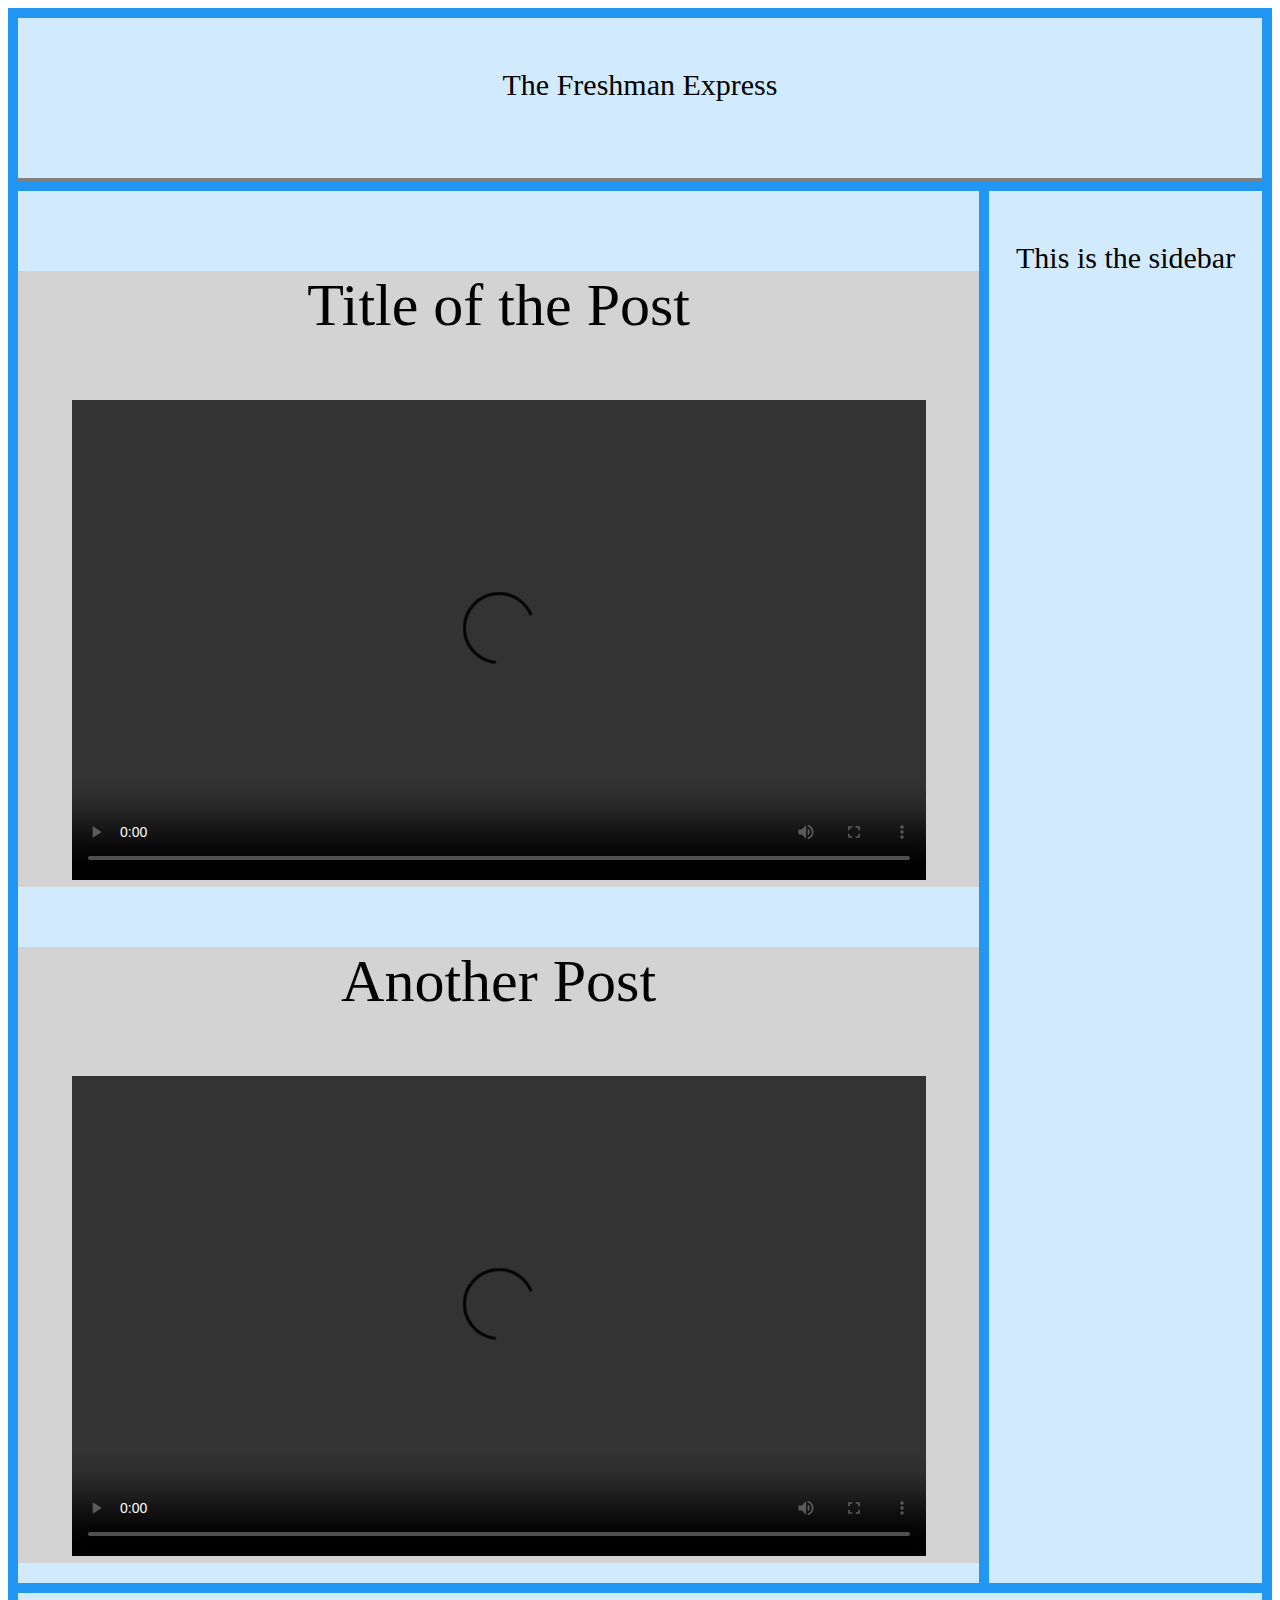
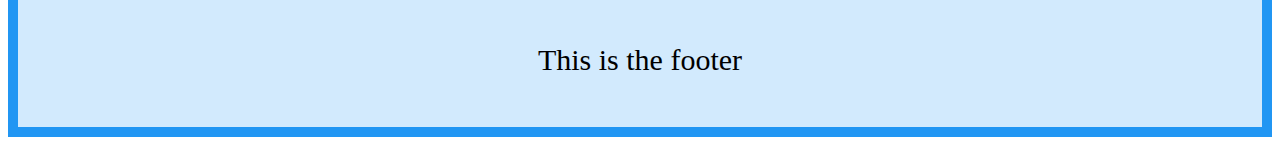
==== index.html @ 6c2ee9df "Created basic CSS grid layout for blog." ====
<!DOCTYPE html>
<html lang="en" dir="ltr">
	<head>
		<meta charset="utf-8">
		<meta name="viewport" content="width=device-width">
		<title>The Freshman Express</title>
		<link rel="stylesheet" type="text/css" href="style.css" />
		<script src = "script.js" defer></script>
	</head>
	<body>
		<div class = "blog">
			<div class = "header">
				<p>The Freshman Express</p>
			</div>
			<div class = "feed">
				<div class = "post">
					<p class = "post-title">Title of the Post</p>
					<video width="854" height="480" controls>
						<source src="https://www.commlab.nyuadim.com/MangS22/Introducing_Zoom.mp4" type="video/mp4">
					</video>
				</div>
				<div class = "post">
					<p class = "post-title">Another Post</p>
					<video width="854" height="480" controls>
						<source src="https://www.commlab.nyuadim.com/MangS22/Introducing_Zoom.mp4" type="video/mp4">
					</video>
				</div>
			</div>
			<div class = "sidebar">
				<p>This is the sidebar</p>
			</div>
			<div class = "footer">
				<p>This is the footer</p>
			</div>
		</div>
	</body>
</html>
---- style.css ----
.blog {
  display: grid;
  grid-template-areas:
    'header header header header header header'
    'feed feed feed feed sidebar sidebar'
    'footer footer footer footer footer footer';
  gap: 10px;
  background-color: #2196F3;
  padding: 10px;
}

.blog > div {
  background-color: rgba(255, 255, 255, 0.8);
  text-align: center;
  padding: 20px 0;
  font-size: 30px;
}

.header {
	text-align: center;
	background-color: white;
	height: 4em;
	border-bottom-style: solid;
	border-color: grey;
	grid-area: header;
}

.feed {
	grid-area: feed;
}

.post {
	background-color: lightgrey;
}

.post-title {
	font-size: 2em;
}

.sidebar {
	grid-area: sidebar;
}

.footer {
	grid-area: footer;
}
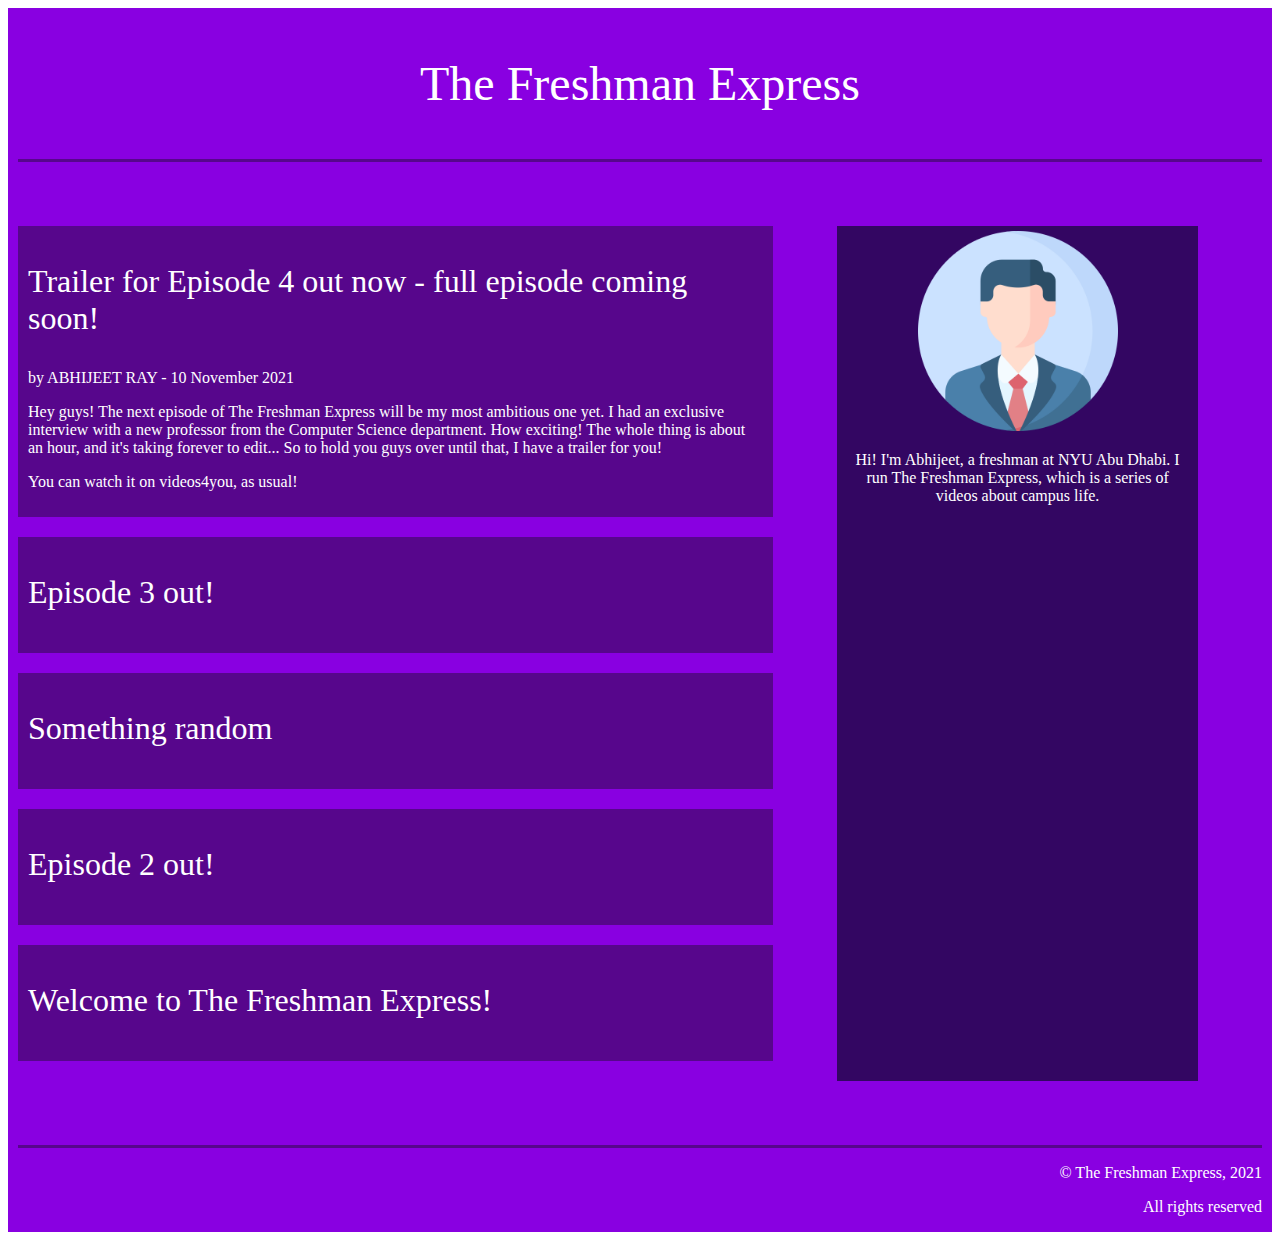
==== commit bc9a647e: "Better grid, NYU colours, some template content." ====
--- a/index.html
+++ b/index.html
@@ -14,23 +14,31 @@
 			</div>
 			<div class = "feed">
 				<div class = "post">
-					<p class = "post-title">Title of the Post</p>
-					<video width="854" height="480" controls>
-						<source src="https://www.commlab.nyuadim.com/MangS22/Introducing_Zoom.mp4" type="video/mp4">
-					</video>
+					<p class = "post-title">Trailer for Episode 4 out now - full episode coming soon!</p>
+					<p class = "author">by ABHIJEET RAY - 10 November 2021</p>
+					<p class = "content">Hey guys! The next episode of The Freshman Express will be my most ambitious one yet. I had an exclusive interview with a new professor from the Computer Science department. How exciting! The whole thing is about an hour, and it's taking forever to edit... So to hold you guys over until that, I have a trailer for you!<p>
+					<p>You can watch it on videos4you, as usual!</p>
 				</div>
 				<div class = "post">
-					<p class = "post-title">Another Post</p>
-					<video width="854" height="480" controls>
-						<source src="https://www.commlab.nyuadim.com/MangS22/Introducing_Zoom.mp4" type="video/mp4">
-					</video>
+					<p class = "post-title">Episode 3 out!</p>
+				</div>
+				<div class = "post">
+					<p class = "post-title">Something random</p>
+				</div>
+				<div class = "post">
+					<p class = "post-title">Episode 2 out!</p>
+				</div>
+				<div class = "post">
+					<p class = "post-title">Welcome to The Freshman Express!</p>
 				</div>
 			</div>
 			<div class = "sidebar">
-				<p>This is the sidebar</p>
+				<img id = "avatar" src = "avatar.png">
+				<p>Hi! I'm Abhijeet, a freshman at NYU Abu Dhabi. I run The Freshman Express, which is a series of videos about campus life.</p>
 			</div>
 			<div class = "footer">
-				<p>This is the footer</p>
+				<p>© The Freshman Express, 2021</p>
+				<p>All rights reserved</p>
 			</div>
 		</div>
 	</body>
--- a/style.css
+++ b/style.css
@@ -2,27 +2,25 @@
   display: grid;
   grid-template-areas:
     'header header header header header header'
-    'feed feed feed feed sidebar sidebar'
+    'feed feed feed feed sidebar nothing'
     'footer footer footer footer footer footer';
-  gap: 10px;
-  background-color: #2196F3;
-  padding: 10px;
+  gap: 4em;
+  background-color: #8900e1;
+  color: white;
+  padding-left: 10px;
+  padding-right: 10px;
 }
 
 .blog > div {
-  background-color: rgba(255, 255, 255, 0.8);
-  text-align: center;
-  padding: 20px 0;
-  font-size: 30px;
 }
 
 .header {
 	text-align: center;
-	background-color: white;
-	height: 4em;
+	background-color: #8900e1;
+	grid-area: header;
+	font-size: 3em;
 	border-bottom-style: solid;
-	border-color: grey;
-	grid-area: header;
+	border-color: #57068c;
 }
 
 .feed {
@@ -30,7 +28,10 @@
 }
 
 .post {
-	background-color: lightgrey;
+	background-color: #57068c;
+	padding: 5px 10px 10px 10px;
+	margin-bottom: 20px;
+	color: white;
 }
 
 .post-title {
@@ -39,8 +40,21 @@
 
 .sidebar {
 	grid-area: sidebar;
+	text-align: center;
+	color: white;
+	background-color: #330662;
+	padding: 5px 10px 10px 10px;
+}
+
+#avatar {
+	height: 200px;
+	width: 200px;
 }
 
 .footer {
 	grid-area: footer;
+	background-color: #8900e1;
+	text-align: right;
+	border-top-style: solid;
+	border-color: #57068c;
 }
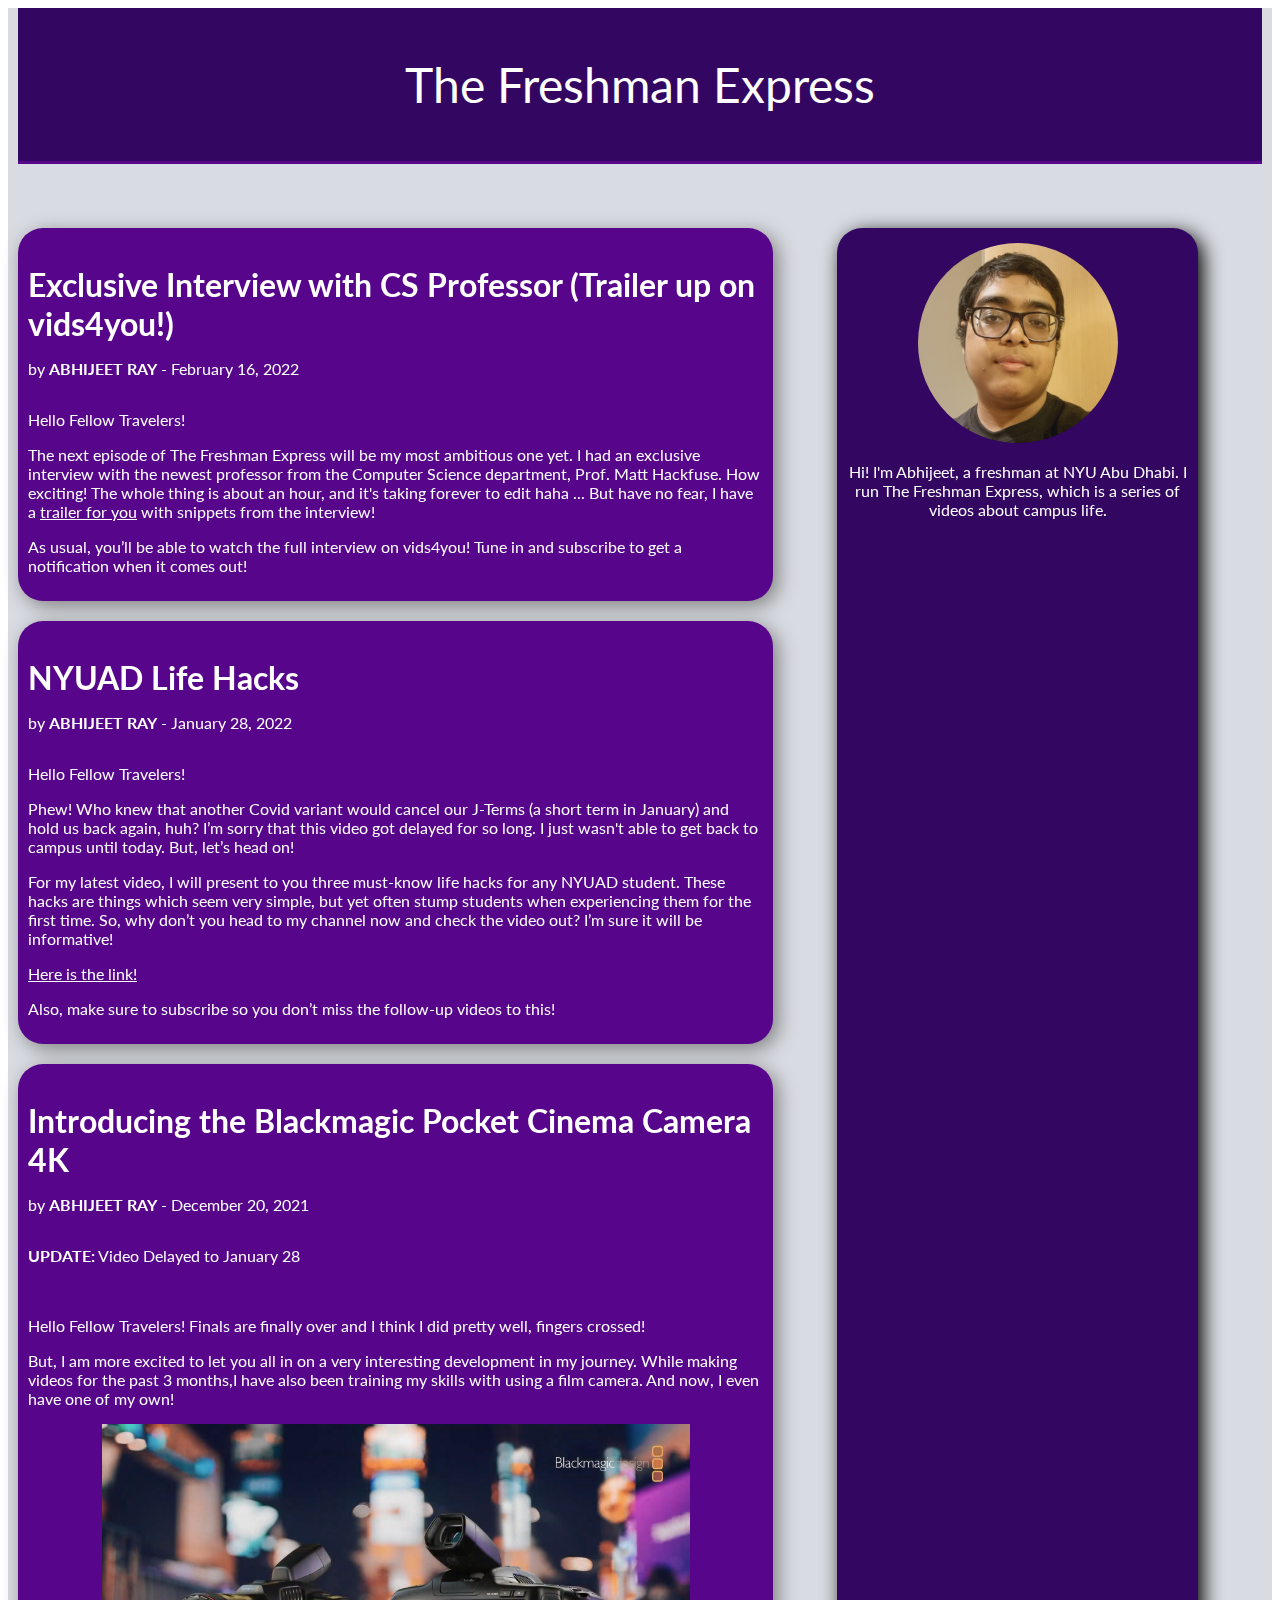
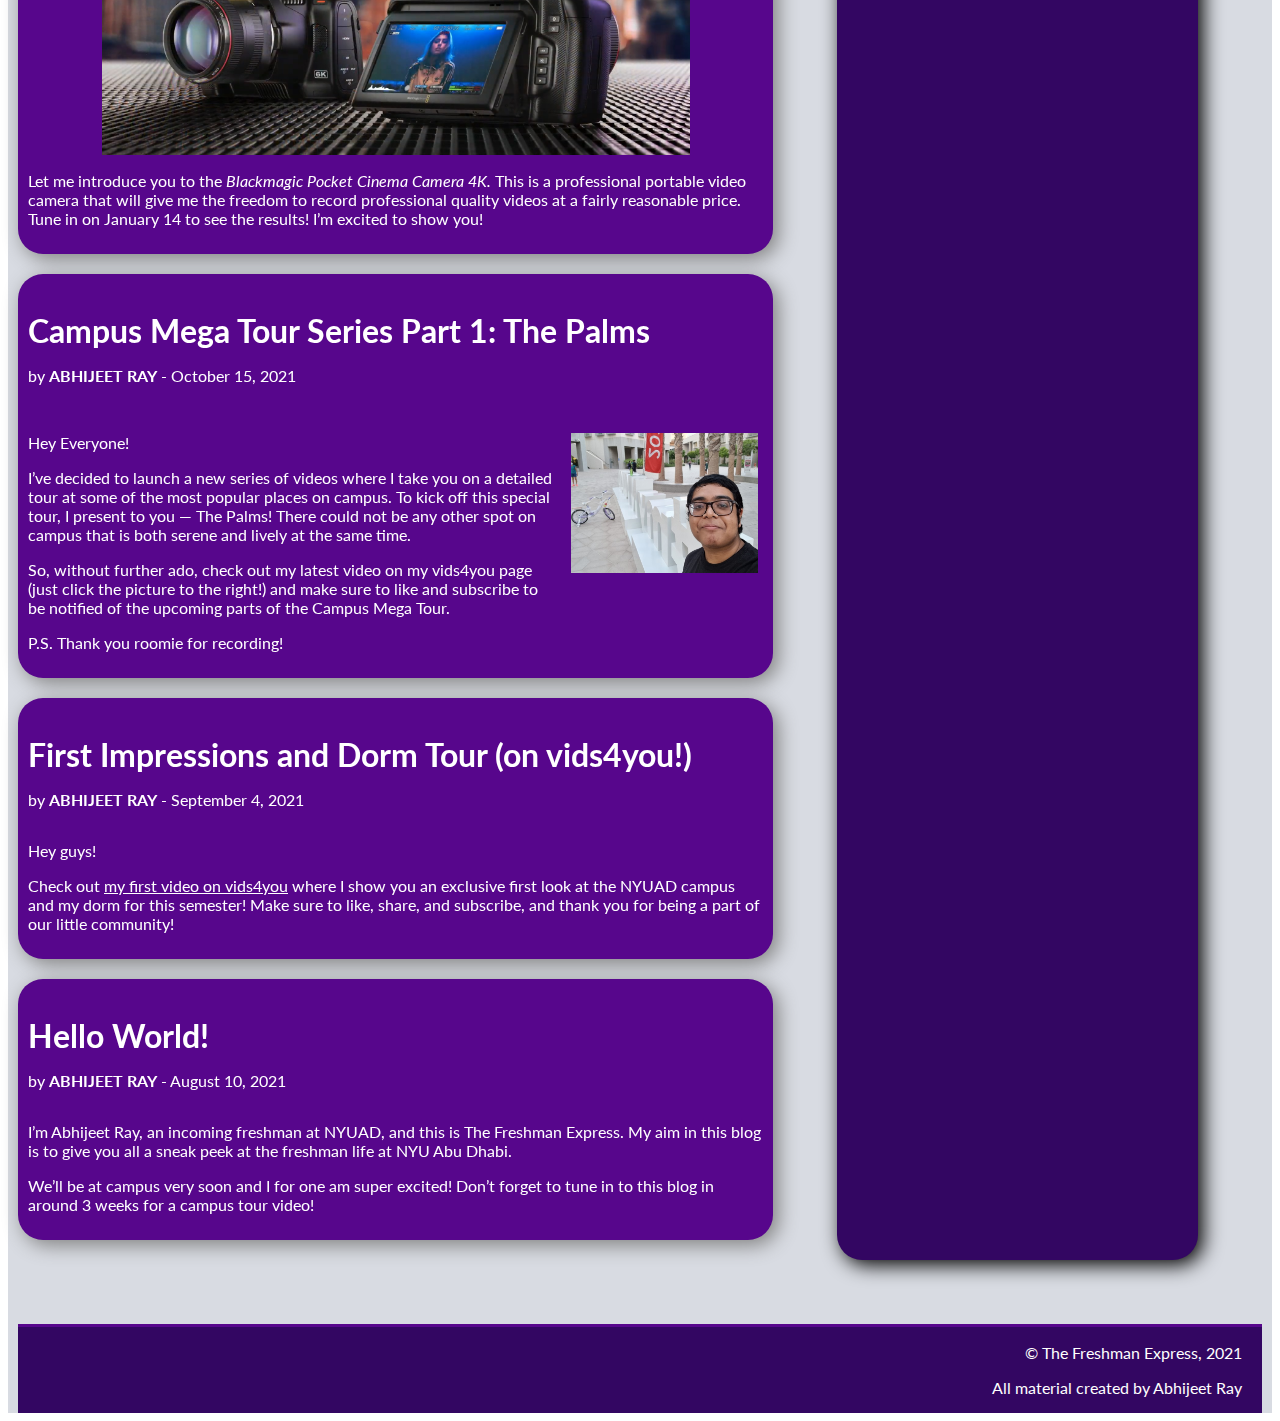
==== commit 2a1e4299: "Added content to blog." ====
--- a/index.html
+++ b/index.html
@@ -4,6 +4,7 @@
 		<meta charset="utf-8">
 		<meta name="viewport" content="width=device-width">
 		<title>The Freshman Express</title>
+		<link href='https://fonts.googleapis.com/css?family=Lato&subset=latin,latin-ext' rel='stylesheet' type='text/css'>
 		<link rel="stylesheet" type="text/css" href="style.css" />
 		<script src = "script.js" defer></script>
 	</head>
@@ -14,31 +15,91 @@
 			</div>
 			<div class = "feed">
 				<div class = "post">
-					<p class = "post-title">Trailer for Episode 4 out now - full episode coming soon!</p>
-					<p class = "author">by ABHIJEET RAY - 10 November 2021</p>
-					<p class = "content">Hey guys! The next episode of The Freshman Express will be my most ambitious one yet. I had an exclusive interview with a new professor from the Computer Science department. How exciting! The whole thing is about an hour, and it's taking forever to edit... So to hold you guys over until that, I have a trailer for you!<p>
-					<p>You can watch it on videos4you, as usual!</p>
+					<p class = "post-title">Exclusive Interview with CS Professor (Trailer up on vids4you!)</p>
+					<p class = "author">by <span style="font-weight: bold;">ABHIJEET RAY</span> - February 16, 2022</p>
+					<div class = "content">
+						<p>Hello Fellow Travelers!</p>
+
+						<p>The next episode of The Freshman Express will be my most ambitious one yet. I had an exclusive interview with the newest professor from the Computer Science department, Prof. Matt Hackfuse. How exciting! The whole thing is about an hour, and it's taking forever to edit haha ... But have no fear, I have a <a href = "video4.html">trailer for you</a> with snippets from the interview!</p>
+
+						<p>As usual, you’ll be able to watch the full interview on vids4you! Tune in and subscribe to get a notification when it comes out!</p>
+					</div>
 				</div>
 				<div class = "post">
-					<p class = "post-title">Episode 3 out!</p>
+					<p class = "post-title">NYUAD Life Hacks</p>
+					<p class = "author">by <span style="font-weight: bold;">ABHIJEET RAY</span> - January 28, 2022</p>
+					<div class = "content">
+						<p>Hello Fellow Travelers!</p>
+
+						<p>Phew! Who knew that another Covid variant would cancel our J-Terms (a short term in January) and hold us back again, huh? I’m sorry that this video got delayed for so long. I just wasn't able to get back to campus until today. But, let’s head on!</p>
+
+						<p>For my latest video, I will present to you three must-know life hacks for any NYUAD student. These hacks are things which seem very simple, but yet often stump students when experiencing them for the first time. So, why don’t you head to my channel now and check the video out? I’m sure it will be informative!</p>
+
+						<a href = "video3.html" target="_blank">Here is the link!</a>
+
+						<p>Also, make sure to subscribe so you don’t miss the follow-up videos to this!</p>
+
+					</div>
 				</div>
 				<div class = "post">
-					<p class = "post-title">Something random</p>
+					<p class = "post-title">Introducing the Blackmagic Pocket Cinema Camera 4K</p>
+					<p class = "author">by <span style="font-weight: bold;">ABHIJEET RAY</span> - December 20, 2021</p>
+					<div class = "content">
+						<p><span style="font-weight: bold;">UPDATE:</span> Video Delayed to January 28</p>
+						<br>
+
+						<p>Hello Fellow Travelers! Finals are finally over and I think I did pretty well, fingers crossed!</p>
+
+						<p>But, I am more excited to let you all in on a very interesting development in my journey. While making videos for the past 3 months,I have also been training my skills with using a film camera. And now, I even have one of my own!</p>
+
+						<img id = "blackmagic" src = "blackmagic.jpg">
+
+						<p>Let me introduce you to the <span style="font-style: italic;">Blackmagic Pocket Cinema Camera 4K.</span> This is a professional portable video camera that will give me the freedom to record professional quality videos at a fairly reasonable price. Tune in on January 14 to see the results! I’m excited to show you!</p>
+
+					</div>
 				</div>
 				<div class = "post">
-					<p class = "post-title">Episode 2 out!</p>
+					<p class = "post-title">Campus Mega Tour Series Part 1: The Palms</p>
+					<p class = "author">by <span style="font-weight: bold;">ABHIJEET RAY</span> - October 15, 2021</p>
+					<div class = "image-wrapper">
+						<div class = "content">
+							<p>Hey Everyone!</p>
+
+							<p>I’ve decided to launch a new series of videos where I take you on a detailed tour at some of the most popular places on campus. To kick off this special tour, I present to you — The Palms! There could not be any other spot on campus that is both serene and lively at the same time.</p>
+
+							<p>So, without further ado, check out my latest video on my vids4you page (just click the picture to the right!) and make sure to like and subscribe to be notified of the upcoming parts of the Campus Mega Tour.</p>
+
+							<p>P.S. Thank you roomie for recording!</p>
+
+						</div>
+
+						<a href = "video2.html" target = "_blank"><img id = "campus-tour" src = "campus-tour.jpg"></a>
+					</div>
 				</div>
 				<div class = "post">
-					<p class = "post-title">Welcome to The Freshman Express!</p>
+					<p class = "post-title">First Impressions and Dorm Tour (on vids4you!)</p>
+					<p class = "author">by <span style="font-weight: bold;">ABHIJEET RAY</span> - September 4, 2021</p>
+					<div class = "content">
+						<p>Hey guys!</p>
+						<p>Check out <a href = "video1.html" target = "_blank">my first video on vids4you</a> where I show you an exclusive first look at the NYUAD campus and my dorm for this semester! Make sure to like, share, and subscribe, and thank you for being a part of our little community!</p>
+					</div>
+				</div>
+				<div class = "post">
+					<p class = "post-title">Hello World!</p>
+					<p class = "author">by <span style="font-weight: bold;">ABHIJEET RAY</span> - August 10, 2021</p>
+					<div class = "content">
+						<p>I’m Abhijeet Ray, an incoming freshman at NYUAD, and this is The Freshman Express. My aim in this blog is to give you all a sneak peek at the freshman life at NYU Abu Dhabi.</p>
+						<p>We’ll be at campus very soon and I for one am super excited! Don’t forget to tune in to this blog in around 3 weeks for a campus tour video!</p>
+					</div>
 				</div>
 			</div>
 			<div class = "sidebar">
-				<img id = "avatar" src = "avatar.png">
+				<img id = "avatar" src = "avatar.jpg">
 				<p>Hi! I'm Abhijeet, a freshman at NYU Abu Dhabi. I run The Freshman Express, which is a series of videos about campus life.</p>
 			</div>
 			<div class = "footer">
 				<p>© The Freshman Express, 2021</p>
-				<p>All rights reserved</p>
+				<p>All material created by Abhijeet Ray</p>
 			</div>
 		</div>
 	</body>
--- a/style.css
+++ b/style.css
@@ -1,3 +1,7 @@
+body {
+	font-family: 'Lato', sans-serif;
+}
+
 .blog {
   display: grid;
   grid-template-areas:
@@ -5,18 +9,25 @@
     'feed feed feed feed sidebar nothing'
     'footer footer footer footer footer footer';
   gap: 4em;
-  background-color: #8900e1;
+  background-color: #D8DBE2;
   color: white;
   padding-left: 10px;
   padding-right: 10px;
 }
 
-.blog > div {
+a:link {
+  color: white;
+  background-color: transparent;
+}
+
+a:visited {
+  color: white;
+  background-color: transparent;
 }
 
 .header {
 	text-align: center;
-	background-color: #8900e1;
+	background-color: #330662;
 	grid-area: header;
 	font-size: 3em;
 	border-bottom-style: solid;
@@ -32,10 +43,35 @@
 	padding: 5px 10px 10px 10px;
 	margin-bottom: 20px;
 	color: white;
+	border-radius: 25px;
+	filter: drop-shadow(5px 5px 10px grey);
 }
 
 .post-title {
 	font-size: 2em;
+	font-weight: bold;
+	margin-bottom: 0;
+}
+
+.author {
+	margin-bottom: 2em;
+}
+
+.image-wrapper {
+	display: flex;
+}
+
+#blackmagic {
+	display: block;
+    margin-left: auto;
+    margin-right: auto;
+	width: 80%;
+
+}
+
+#campus-tour {
+	width: 90%;
+	margin: 1em;
 }
 
 .sidebar {
@@ -43,18 +79,22 @@
 	text-align: center;
 	color: white;
 	background-color: #330662;
-	padding: 5px 10px 10px 10px;
+	padding: 15px 10px 10px 10px;
+	border-radius: 25px;
+	filter: drop-shadow(5px 5px 10px black);
 }
 
 #avatar {
 	height: 200px;
 	width: 200px;
+	border-radius: 50%;
 }
 
 .footer {
 	grid-area: footer;
-	background-color: #8900e1;
+	background-color: #330662;
 	text-align: right;
 	border-top-style: solid;
 	border-color: #57068c;
+	padding-right: 20px;
 }
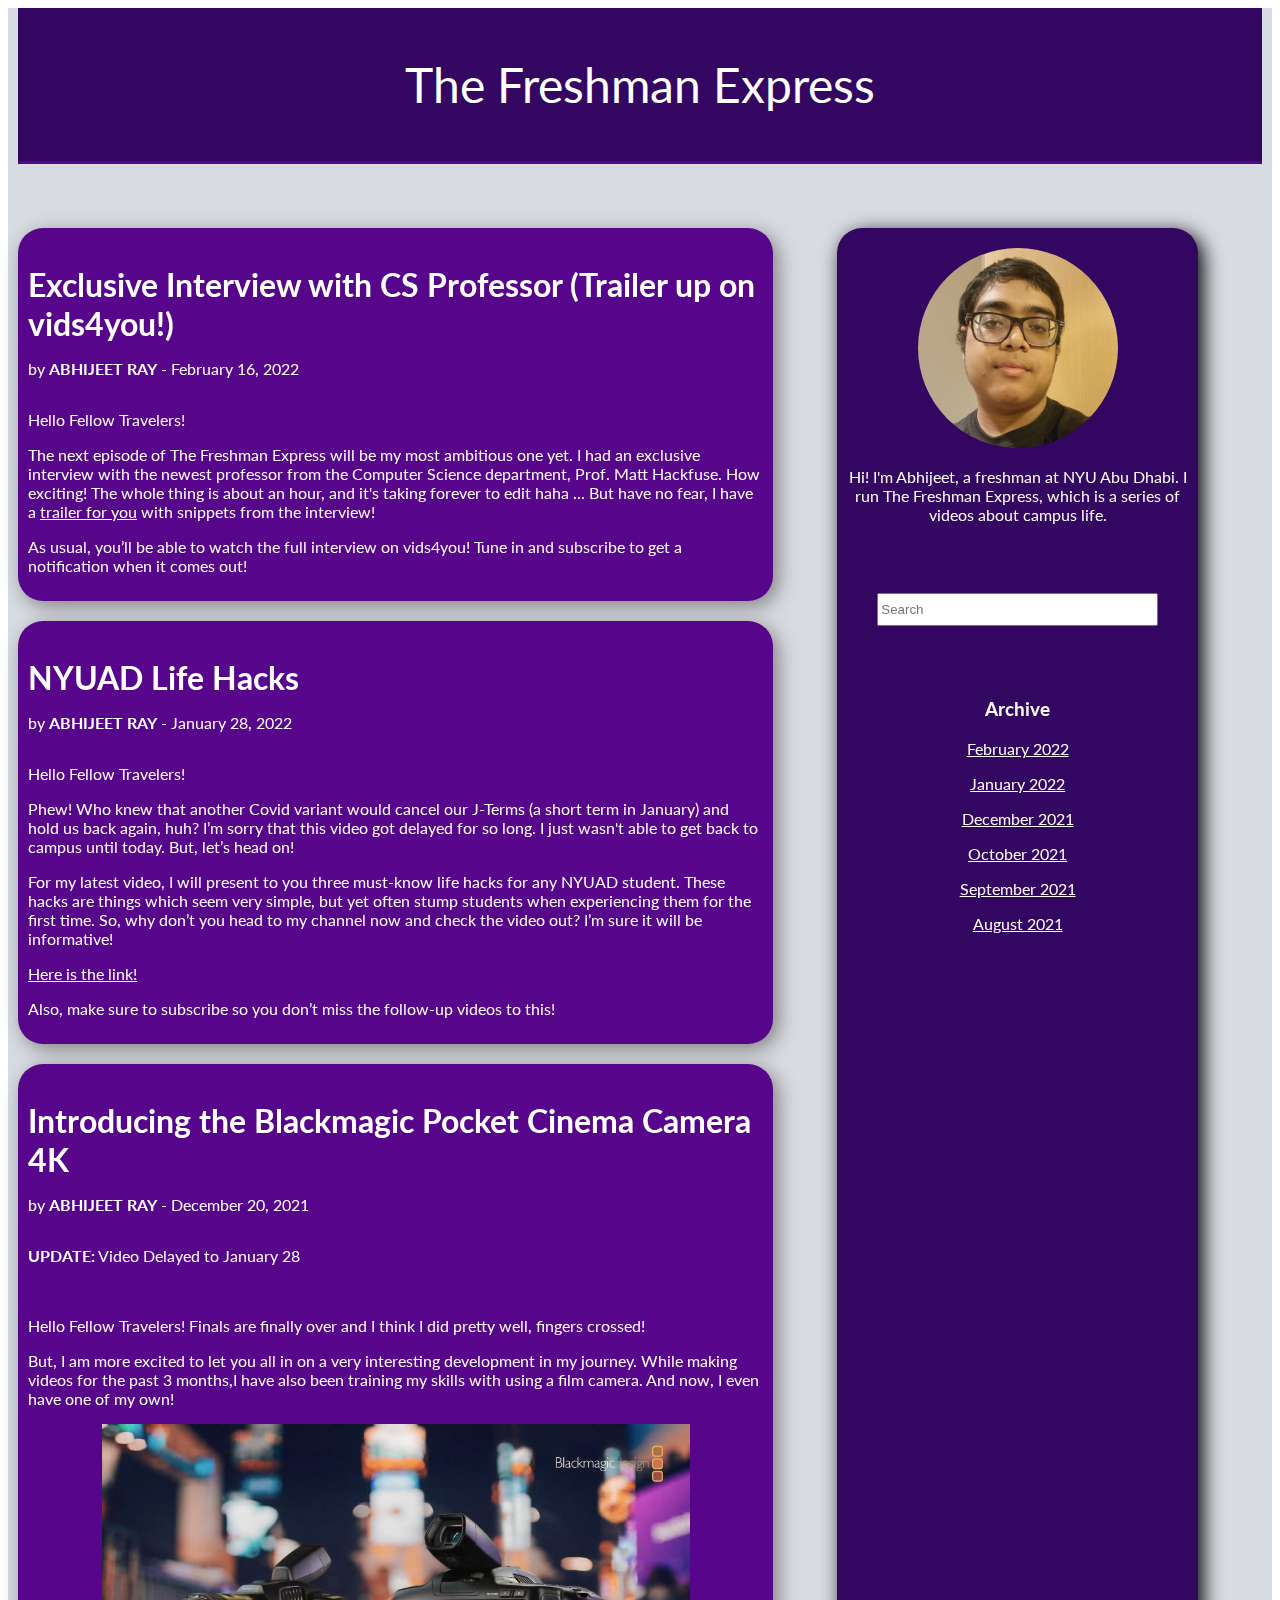
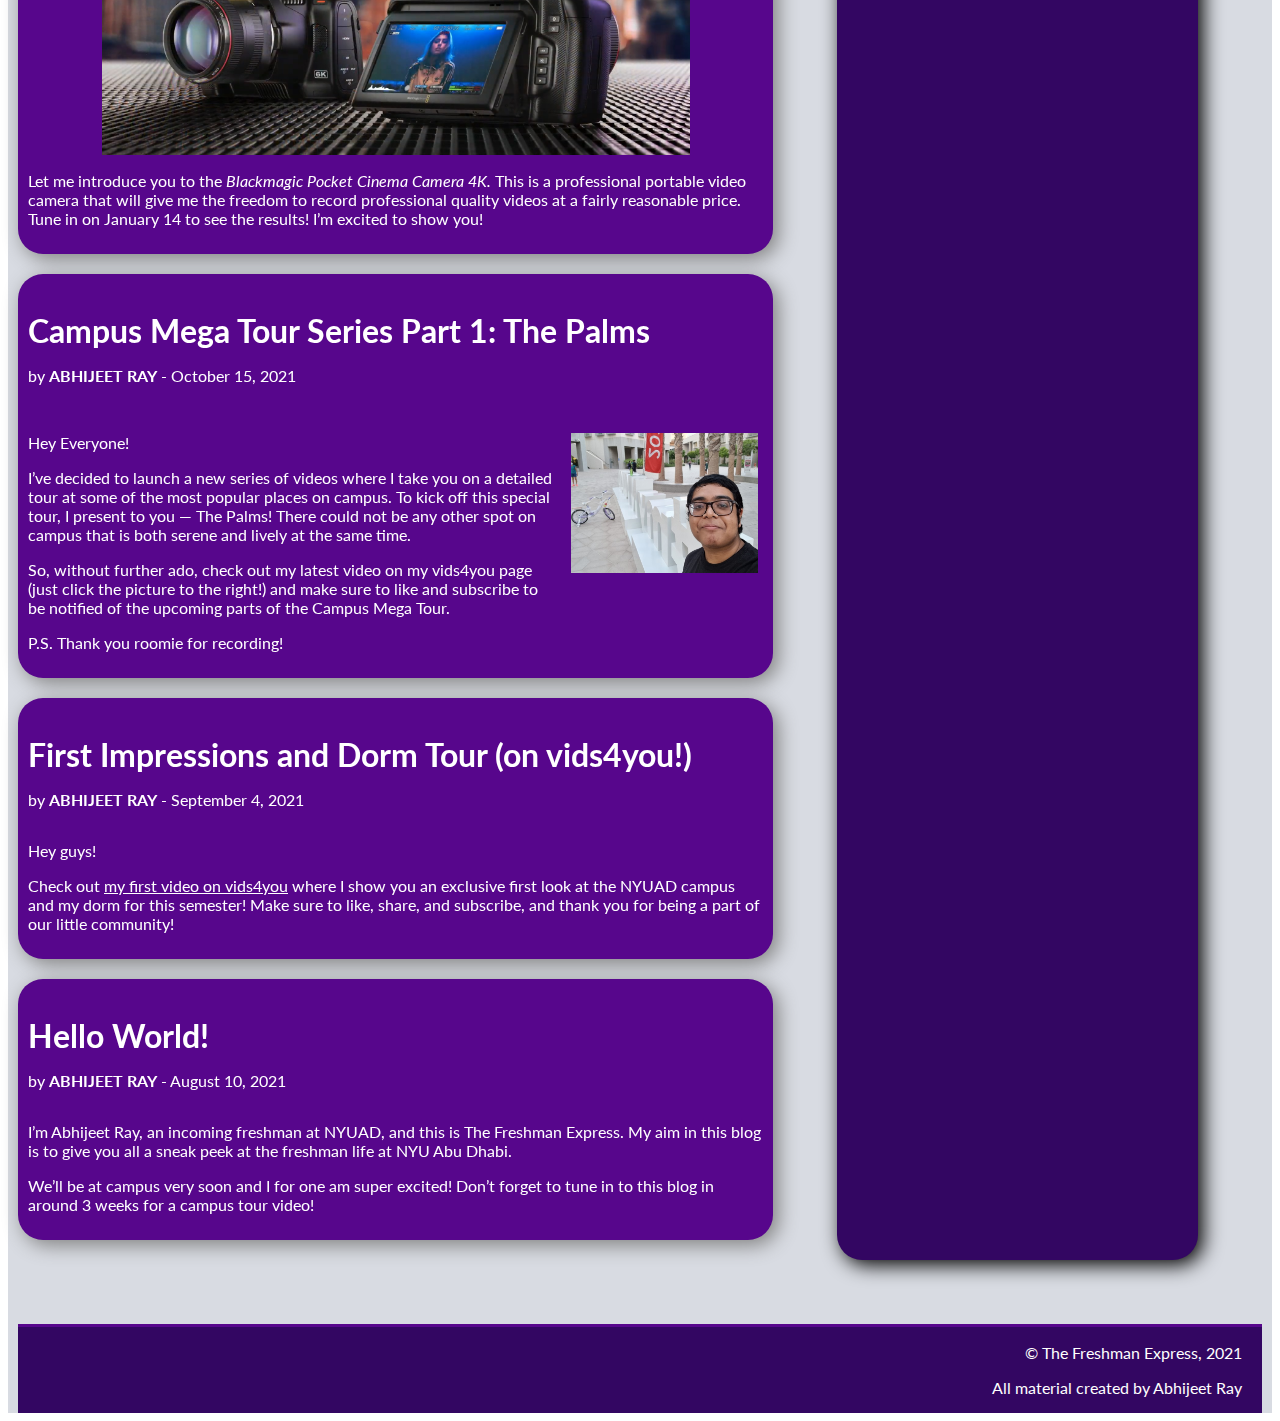
==== commit 84680e63: "Created other video pages and made it so they all share the same CSS and JS functionality." ====
--- a/index.html
+++ b/index.html
@@ -14,18 +14,18 @@
 				<p>The Freshman Express</p>
 			</div>
 			<div class = "feed">
-				<div class = "post">
+				<div class = "post" id = "post6">
 					<p class = "post-title">Exclusive Interview with CS Professor (Trailer up on vids4you!)</p>
 					<p class = "author">by <span style="font-weight: bold;">ABHIJEET RAY</span> - February 16, 2022</p>
 					<div class = "content">
 						<p>Hello Fellow Travelers!</p>
 
-						<p>The next episode of The Freshman Express will be my most ambitious one yet. I had an exclusive interview with the newest professor from the Computer Science department, Prof. Matt Hackfuse. How exciting! The whole thing is about an hour, and it's taking forever to edit haha ... But have no fear, I have a <a href = "video4.html">trailer for you</a> with snippets from the interview!</p>
+						<p>The next episode of The Freshman Express will be my most ambitious one yet. I had an exclusive interview with the newest professor from the Computer Science department, Prof. Matt Hackfuse. How exciting! The whole thing is about an hour, and it's taking forever to edit haha ... But have no fear, I have a <a href = "video4.html" target="_blank">trailer for you</a> with snippets from the interview!</p>
 
 						<p>As usual, you’ll be able to watch the full interview on vids4you! Tune in and subscribe to get a notification when it comes out!</p>
 					</div>
 				</div>
-				<div class = "post">
+				<div class = "post" id = "post5">
 					<p class = "post-title">NYUAD Life Hacks</p>
 					<p class = "author">by <span style="font-weight: bold;">ABHIJEET RAY</span> - January 28, 2022</p>
 					<div class = "content">
@@ -41,7 +41,7 @@
 
 					</div>
 				</div>
-				<div class = "post">
+				<div class = "post" id = "post4">
 					<p class = "post-title">Introducing the Blackmagic Pocket Cinema Camera 4K</p>
 					<p class = "author">by <span style="font-weight: bold;">ABHIJEET RAY</span> - December 20, 2021</p>
 					<div class = "content">
@@ -58,7 +58,7 @@
 
 					</div>
 				</div>
-				<div class = "post">
+				<div class = "post" id = "post3">
 					<p class = "post-title">Campus Mega Tour Series Part 1: The Palms</p>
 					<p class = "author">by <span style="font-weight: bold;">ABHIJEET RAY</span> - October 15, 2021</p>
 					<div class = "image-wrapper">
@@ -76,7 +76,7 @@
 						<a href = "video2.html" target = "_blank"><img id = "campus-tour" src = "campus-tour.jpg"></a>
 					</div>
 				</div>
-				<div class = "post">
+				<div class = "post" id = "post2">
 					<p class = "post-title">First Impressions and Dorm Tour (on vids4you!)</p>
 					<p class = "author">by <span style="font-weight: bold;">ABHIJEET RAY</span> - September 4, 2021</p>
 					<div class = "content">
@@ -84,7 +84,7 @@
 						<p>Check out <a href = "video1.html" target = "_blank">my first video on vids4you</a> where I show you an exclusive first look at the NYUAD campus and my dorm for this semester! Make sure to like, share, and subscribe, and thank you for being a part of our little community!</p>
 					</div>
 				</div>
-				<div class = "post">
+				<div class = "post" id = "post1">
 					<p class = "post-title">Hello World!</p>
 					<p class = "author">by <span style="font-weight: bold;">ABHIJEET RAY</span> - August 10, 2021</p>
 					<div class = "content">
@@ -96,6 +96,18 @@
 			<div class = "sidebar">
 				<img id = "avatar" src = "avatar.jpg">
 				<p>Hi! I'm Abhijeet, a freshman at NYU Abu Dhabi. I run The Freshman Express, which is a series of videos about campus life.</p>
+
+				<input id = "search" type = "text" placeholder = "Search">
+
+				<h3>Archive</h3>
+				<ul id = "archive">
+					<li><a href = "#post6">February 2022</a></li>
+					<li><a href = "#post5">January 2022</a></li>
+					<li><a href = "#post4">December 2021</a></li>
+					<li><a href = "#post3">October 2021</a></li>
+					<li><a href = "#post2">September 2021</a></li>
+					<li><a href = "#post1">August 2021</a></li>
+				</ul>
 			</div>
 			<div class = "footer">
 				<p>© The Freshman Express, 2021</p>
--- a/style.css
+++ b/style.css
@@ -79,7 +79,7 @@
 	text-align: center;
 	color: white;
 	background-color: #330662;
-	padding: 15px 10px 10px 10px;
+	padding: 20px 10px 10px 10px;
 	border-radius: 25px;
 	filter: drop-shadow(5px 5px 10px black);
 }
@@ -90,6 +90,24 @@
 	border-radius: 50%;
 }
 
+#search {
+	width: 80%;
+	height: 2em;
+	margin-top: 4em;
+	margin-bottom: 4em;
+}
+
+#archive {
+	list-style-type: none;
+	margin: 0;
+	padding: 0;
+	overflow: hidden;
+}
+
+#archive li {
+	margin-bottom: 1em;
+}
+
 .footer {
 	grid-area: footer;
 	background-color: #330662;
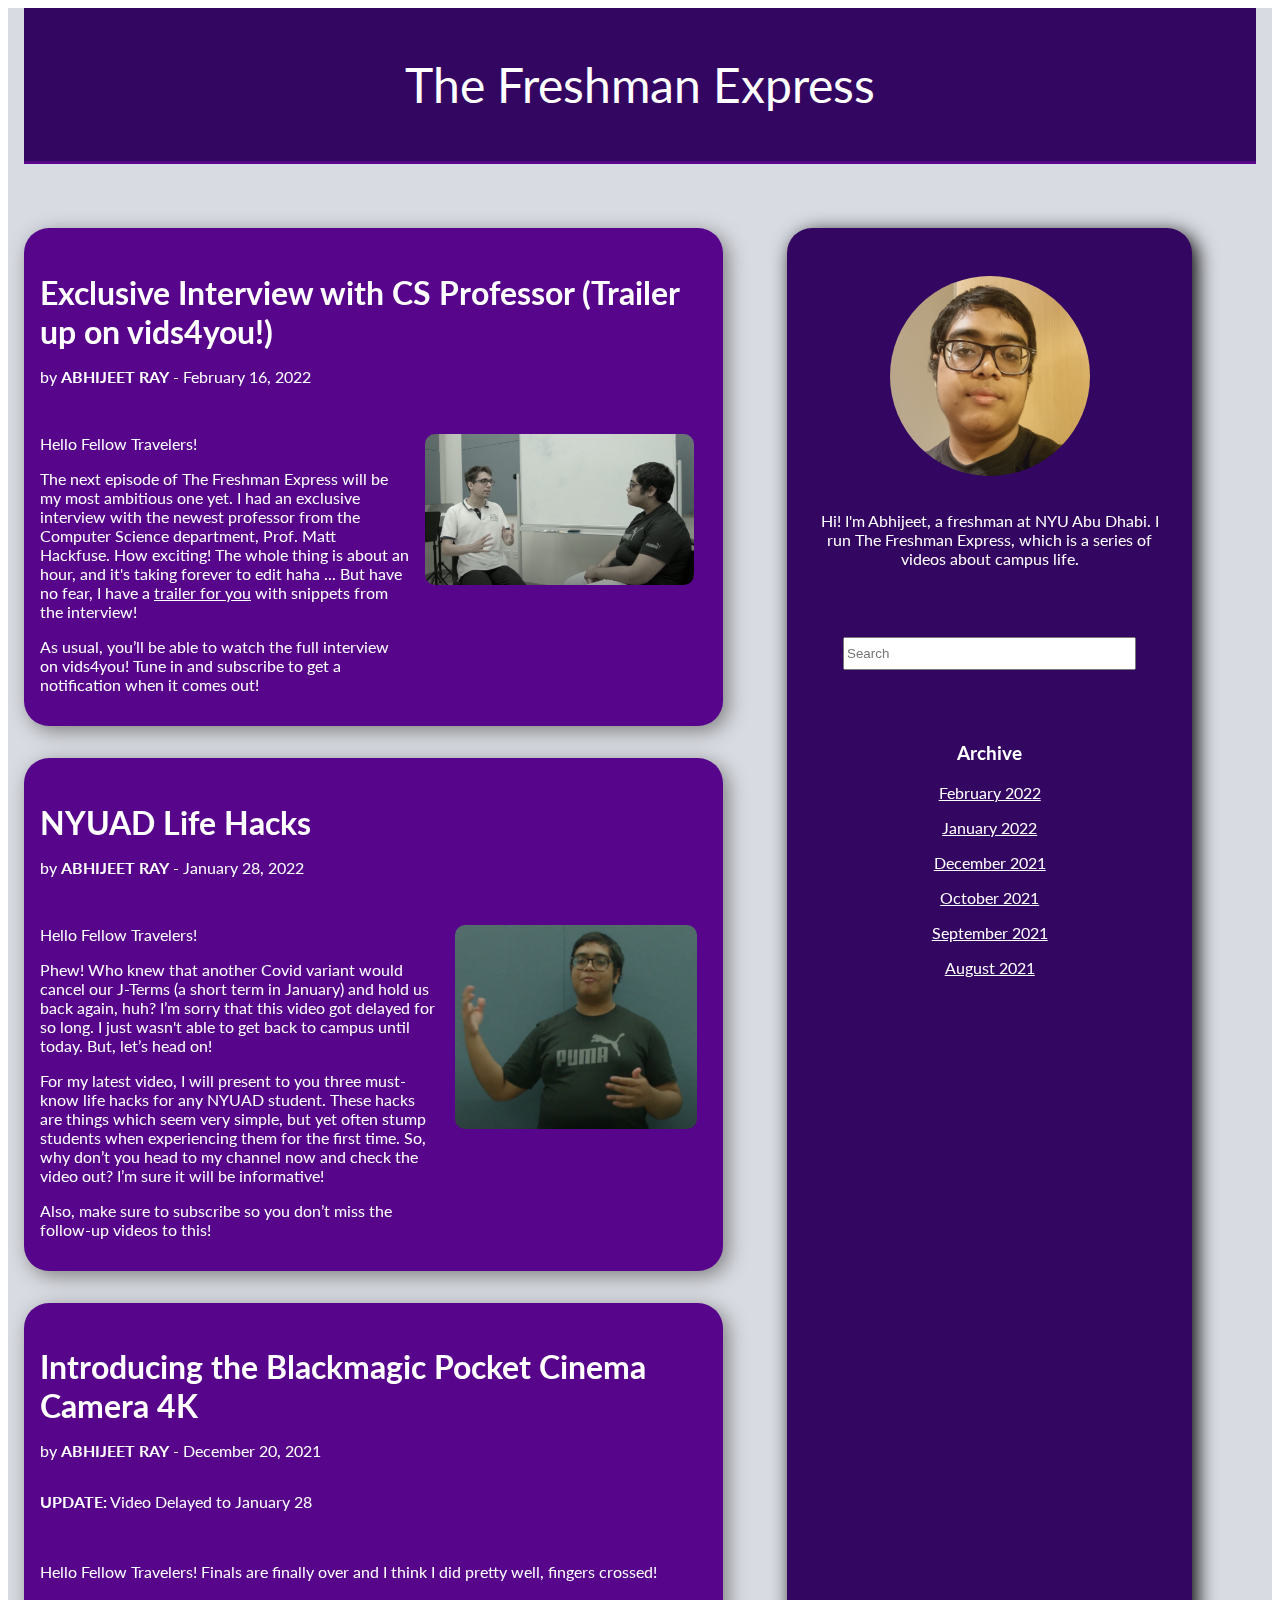
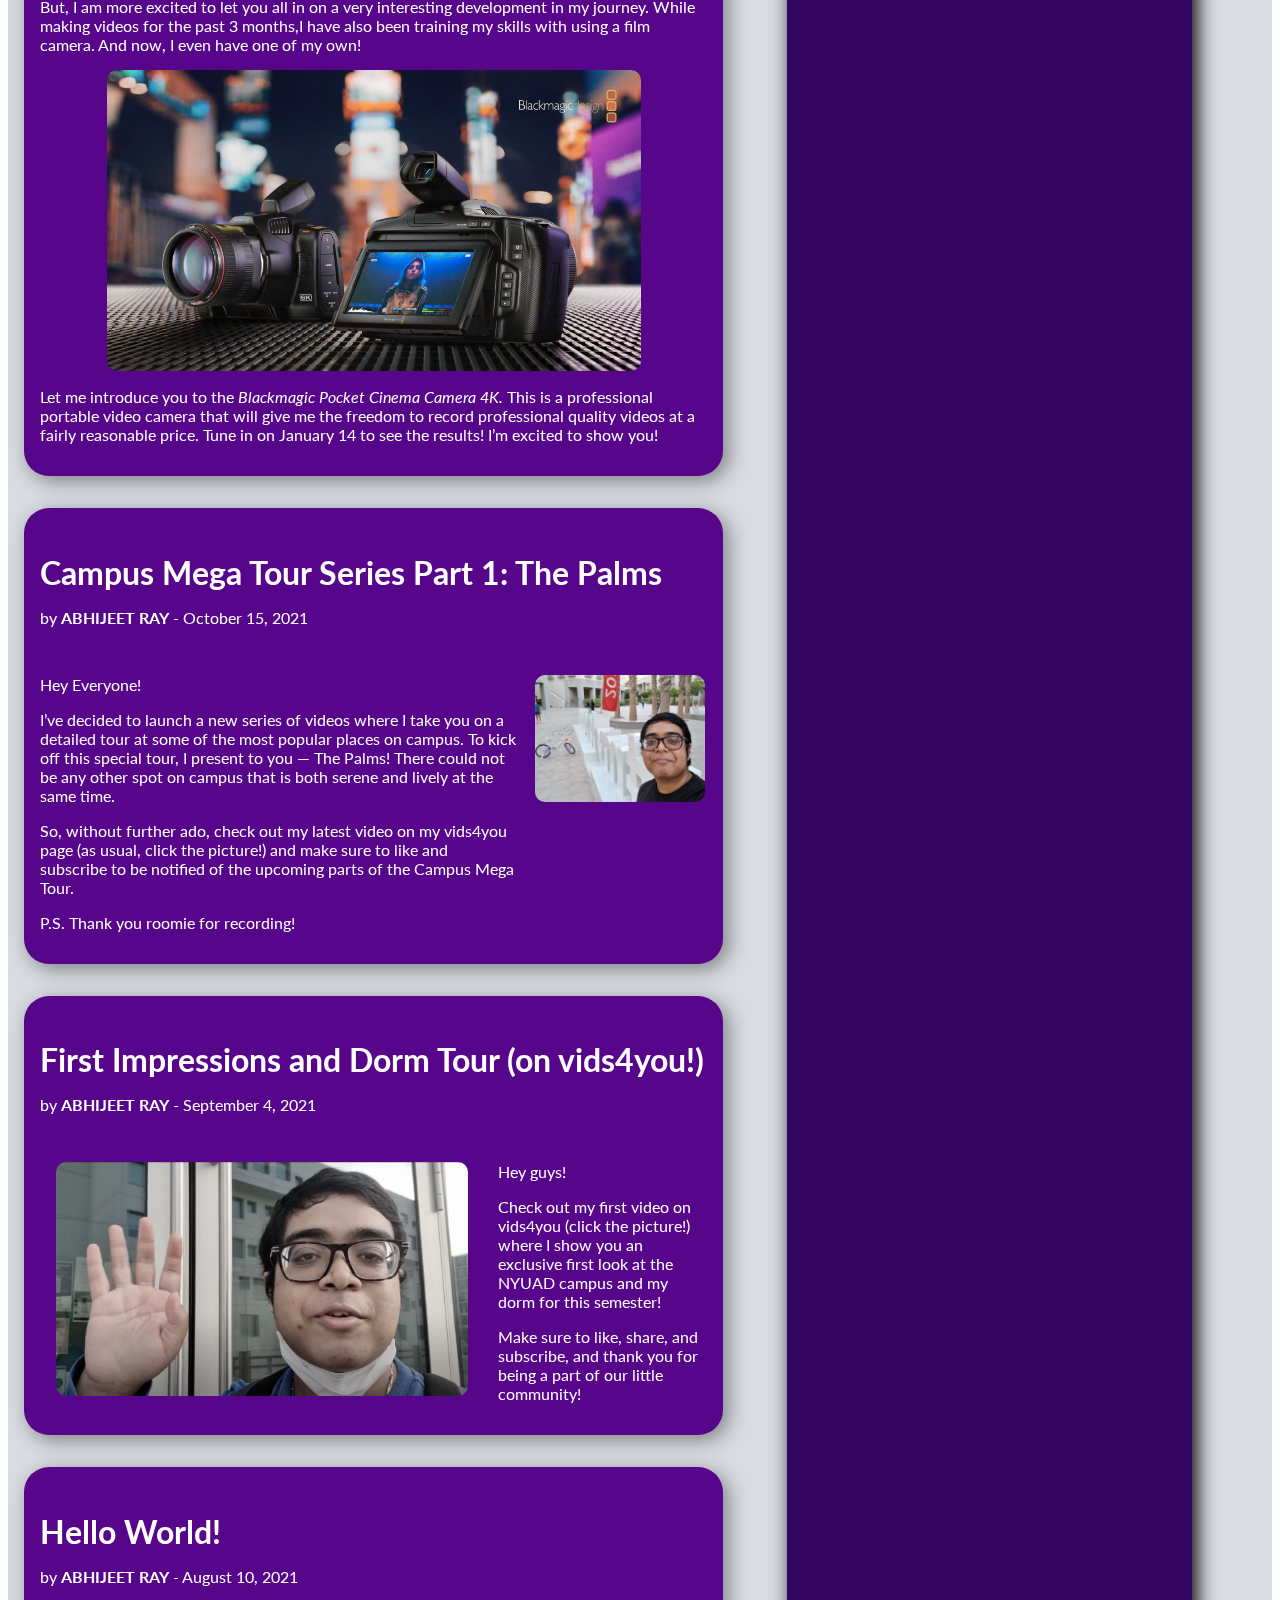
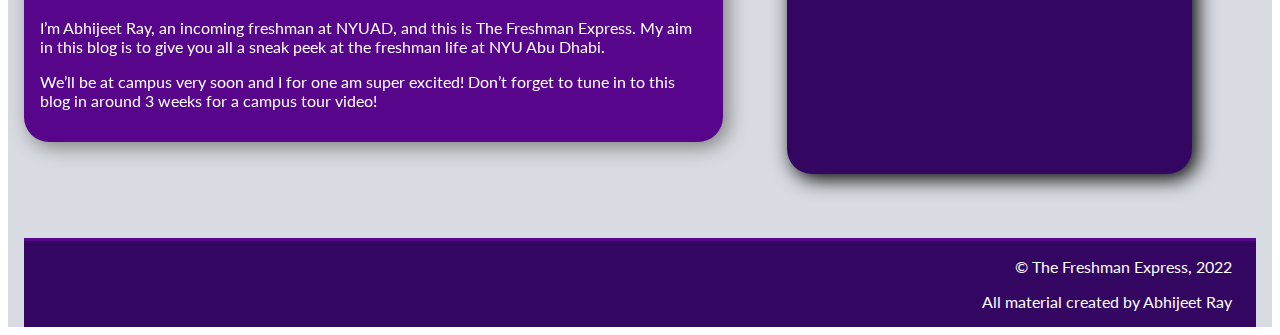
==== commit 17c507f1: "Added comments and drastically reduced video sizes." ====
--- a/index.html
+++ b/index.html
@@ -17,28 +17,34 @@
 				<div class = "post" id = "post6">
 					<p class = "post-title">Exclusive Interview with CS Professor (Trailer up on vids4you!)</p>
 					<p class = "author">by <span style="font-weight: bold;">ABHIJEET RAY</span> - February 16, 2022</p>
-					<div class = "content">
-						<p>Hello Fellow Travelers!</p>
+					<div class = "image-wrapper">
+						<div class = "content">
+							<p>Hello Fellow Travelers!</p>
 
-						<p>The next episode of The Freshman Express will be my most ambitious one yet. I had an exclusive interview with the newest professor from the Computer Science department, Prof. Matt Hackfuse. How exciting! The whole thing is about an hour, and it's taking forever to edit haha ... But have no fear, I have a <a href = "video4.html" target="_blank">trailer for you</a> with snippets from the interview!</p>
+							<p>The next episode of The Freshman Express will be my most ambitious one yet. I had an exclusive interview with the newest professor from the Computer Science department, Prof. Matt Hackfuse. How exciting! The whole thing is about an hour, and it's taking forever to edit haha ... But have no fear, I have a <a href = "video4.html" target="_blank">trailer for you</a> with snippets from the interview!</p>
 
-						<p>As usual, you’ll be able to watch the full interview on vids4you! Tune in and subscribe to get a notification when it comes out!</p>
+							<p>As usual, you’ll be able to watch the full interview on vids4you! Tune in and subscribe to get a notification when it comes out!</p>
+						</div>
+
+						<a href = "video4.html" target = "_blank"><img id = "interview" src = "interview.png"></a>
 					</div>
 				</div>
 				<div class = "post" id = "post5">
 					<p class = "post-title">NYUAD Life Hacks</p>
 					<p class = "author">by <span style="font-weight: bold;">ABHIJEET RAY</span> - January 28, 2022</p>
-					<div class = "content">
-						<p>Hello Fellow Travelers!</p>
+					<div class = "image-wrapper">
+						<div class = "content">
+							<p>Hello Fellow Travelers!</p>
 
-						<p>Phew! Who knew that another Covid variant would cancel our J-Terms (a short term in January) and hold us back again, huh? I’m sorry that this video got delayed for so long. I just wasn't able to get back to campus until today. But, let’s head on!</p>
+							<p>Phew! Who knew that another Covid variant would cancel our J-Terms (a short term in January) and hold us back again, huh? I’m sorry that this video got delayed for so long. I just wasn't able to get back to campus until today. But, let’s head on!</p>
 
-						<p>For my latest video, I will present to you three must-know life hacks for any NYUAD student. These hacks are things which seem very simple, but yet often stump students when experiencing them for the first time. So, why don’t you head to my channel now and check the video out? I’m sure it will be informative!</p>
+							<p>For my latest video, I will present to you three must-know life hacks for any NYUAD student. These hacks are things which seem very simple, but yet often stump students when experiencing them for the first time. So, why don’t you head to my channel now and check the video out? I’m sure it will be informative!</p>
 
-						<a href = "video3.html" target="_blank">Here is the link!</a>
+							<p>Also, make sure to subscribe so you don’t miss the follow-up videos to this!</p>
 
-						<p>Also, make sure to subscribe so you don’t miss the follow-up videos to this!</p>
+						</div>
 
+						<a href = "video3.html" target = "_blank"><img id = "campus-hacks" src = "campus-hacks.png"></a>
 					</div>
 				</div>
 				<div class = "post" id = "post4">
@@ -67,7 +73,7 @@
 
 							<p>I’ve decided to launch a new series of videos where I take you on a detailed tour at some of the most popular places on campus. To kick off this special tour, I present to you — The Palms! There could not be any other spot on campus that is both serene and lively at the same time.</p>
 
-							<p>So, without further ado, check out my latest video on my vids4you page (just click the picture to the right!) and make sure to like and subscribe to be notified of the upcoming parts of the Campus Mega Tour.</p>
+							<p>So, without further ado, check out my latest video on my vids4you page (as usual, click the picture!) and make sure to like and subscribe to be notified of the upcoming parts of the Campus Mega Tour.</p>
 
 							<p>P.S. Thank you roomie for recording!</p>
 
@@ -79,9 +85,13 @@
 				<div class = "post" id = "post2">
 					<p class = "post-title">First Impressions and Dorm Tour (on vids4you!)</p>
 					<p class = "author">by <span style="font-weight: bold;">ABHIJEET RAY</span> - September 4, 2021</p>
-					<div class = "content">
-						<p>Hey guys!</p>
-						<p>Check out <a href = "video1.html" target = "_blank">my first video on vids4you</a> where I show you an exclusive first look at the NYUAD campus and my dorm for this semester! Make sure to like, share, and subscribe, and thank you for being a part of our little community!</p>
+					<div class = "image-wrapper">
+						<a href = "video1.html" target = "_blank"><img id = "intro" src = "intro.png"></a>
+						<div class = "content">
+							<p>Hey guys!</p>
+							<p>Check out my first video on vids4you (click the picture!) where I show you an exclusive first look at the NYUAD campus and my dorm for this semester!</p>
+							<p>Make sure to like, share, and subscribe, and thank you for being a part of our little community!</p>
+						</div>
 					</div>
 				</div>
 				<div class = "post" id = "post1">
@@ -101,7 +111,7 @@
 
 				<h3>Archive</h3>
 				<ul id = "archive">
-					<li><a href = "#post6">February 2022</a></li>
+					<li><a href = "#post6">February 2022</a></li> <!--Inner links link to the specific posts by ID-->
 					<li><a href = "#post5">January 2022</a></li>
 					<li><a href = "#post4">December 2021</a></li>
 					<li><a href = "#post3">October 2021</a></li>
@@ -110,7 +120,7 @@
 				</ul>
 			</div>
 			<div class = "footer">
-				<p>© The Freshman Express, 2021</p>
+				<p>© The Freshman Express, 2022</p>
 				<p>All material created by Abhijeet Ray</p>
 			</div>
 		</div>
--- a/style.css
+++ b/style.css
@@ -2,20 +2,26 @@
 	font-family: 'Lato', sans-serif;
 }
 
-.blog {
+img {
+	border-radius: 10px;
+	width: 90%;
+	margin: 1em;
+}
+
+.blog { /* The entire blog is structured with CSS Grid */
   display: grid;
   grid-template-areas:
     'header header header header header header'
-    'feed feed feed feed sidebar nothing'
+    'feed feed feed feed sidebar nothing' /* The nothing tag helps with right-side spacing */
     'footer footer footer footer footer footer';
   gap: 4em;
   background-color: #D8DBE2;
   color: white;
-  padding-left: 10px;
-  padding-right: 10px;
+  padding-left: 1em;
+  padding-right: 1em;
 }
 
-a:link {
+a:link { /* We only want the links to be underlined and nothing else */
   color: white;
   background-color: transparent;
 }
@@ -39,12 +45,12 @@
 }
 
 .post {
-	background-color: #57068c;
-	padding: 5px 10px 10px 10px;
-	margin-bottom: 20px;
+	background-color: #57068c; /* This is the exact NYU purple, by the way - for that #violetpride! */
+	padding: 0.8em 1em 1em 1em;
+	margin-bottom: 2em;
 	color: white;
-	border-radius: 25px;
-	filter: drop-shadow(5px 5px 10px grey);
+	border-radius: 25px; /* Makes the boxes nice and rounded */
+	filter: drop-shadow(5px 5px 10px grey); /* A bit of drop shadow for depth */
 }
 
 .post-title {
@@ -57,7 +63,7 @@
 	margin-bottom: 2em;
 }
 
-.image-wrapper {
+.image-wrapper { /* Wrapping some posts in an extra flex div allows us to easily put the images next to the text */
 	display: flex;
 }
 
@@ -66,12 +72,6 @@
     margin-left: auto;
     margin-right: auto;
 	width: 80%;
-
-}
-
-#campus-tour {
-	width: 90%;
-	margin: 1em;
 }
 
 .sidebar {
@@ -79,9 +79,9 @@
 	text-align: center;
 	color: white;
 	background-color: #330662;
-	padding: 20px 10px 10px 10px;
+	padding: 2em 1.5em 1.5em 1.5em;
 	border-radius: 25px;
-	filter: drop-shadow(5px 5px 10px black);
+	filter: drop-shadow(5px 5px 10px black); /* Ditto as with the posts */
 }
 
 #avatar {
@@ -98,7 +98,7 @@
 }
 
 #archive {
-	list-style-type: none;
+	list-style-type: none; /* Remove the list marker */
 	margin: 0;
 	padding: 0;
 	overflow: hidden;
@@ -114,5 +114,5 @@
 	text-align: right;
 	border-top-style: solid;
 	border-color: #57068c;
-	padding-right: 20px;
+	padding-right: 1.5em;
 }
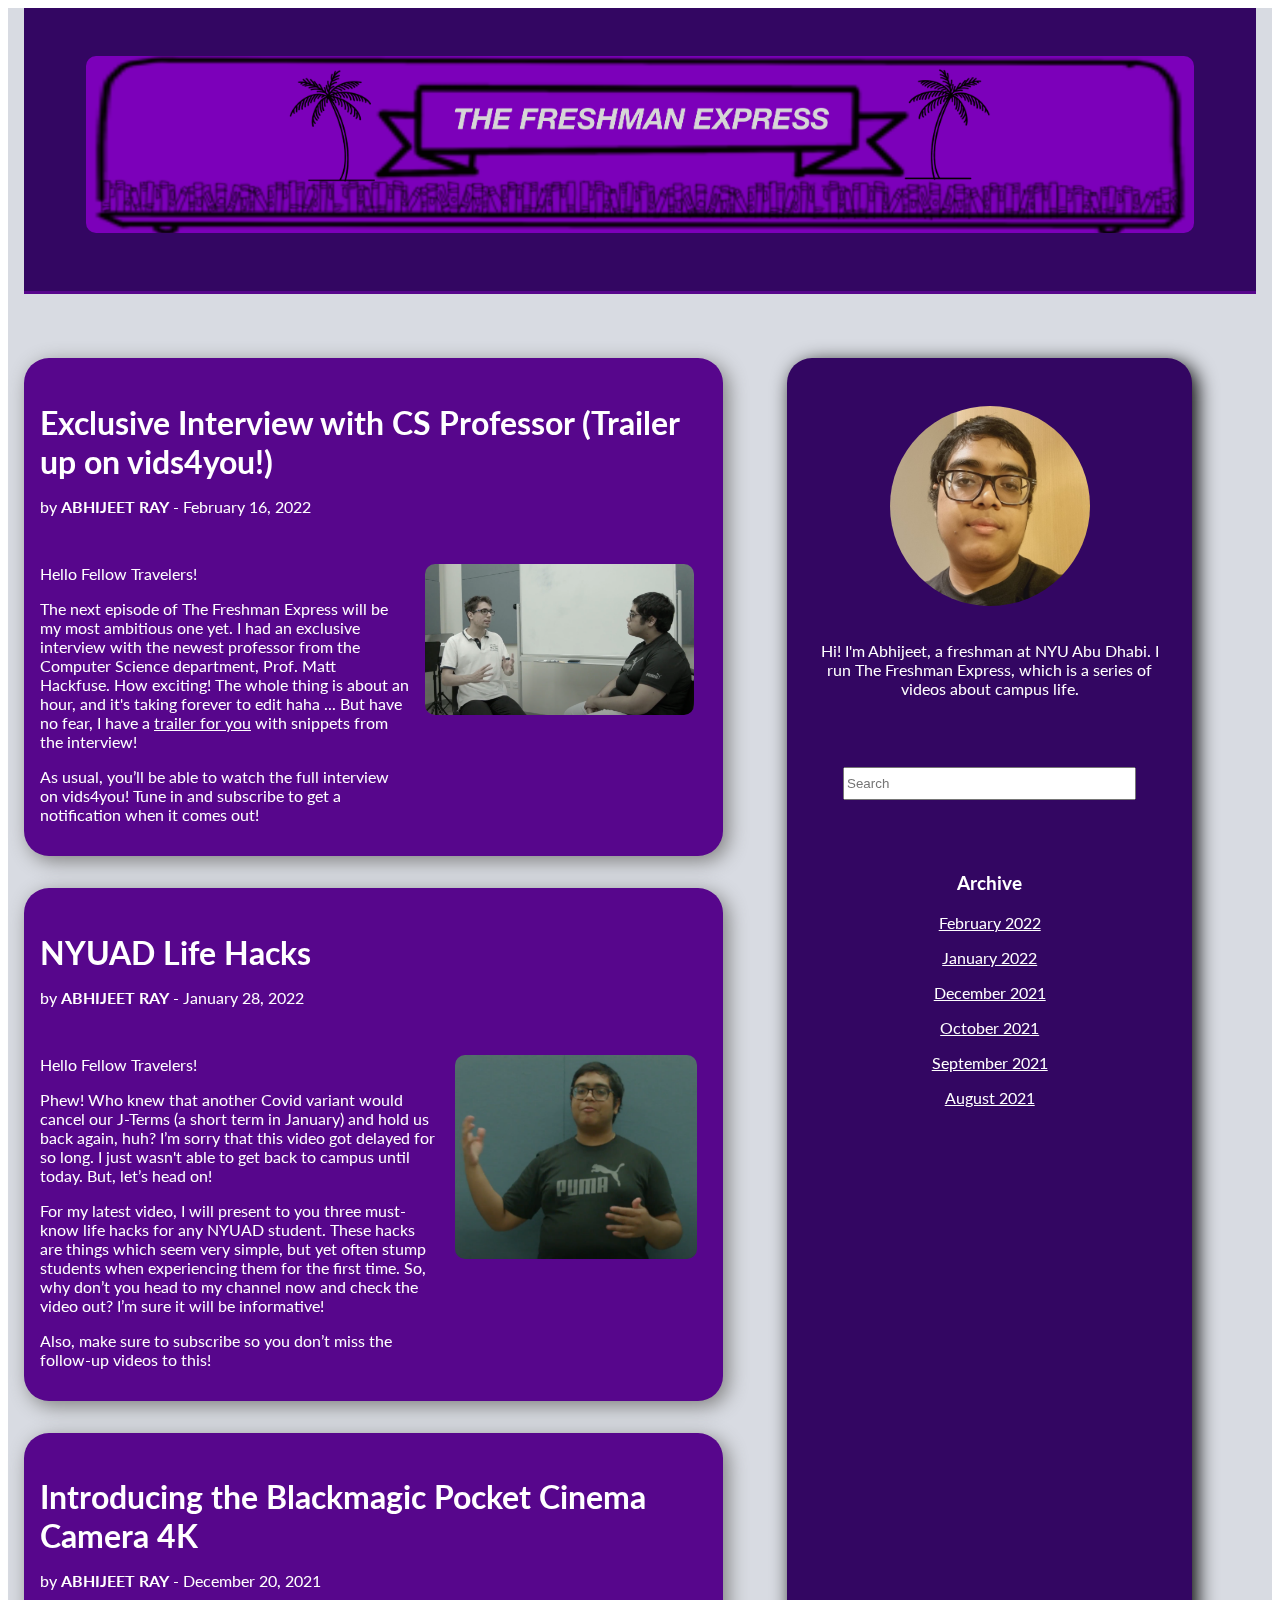
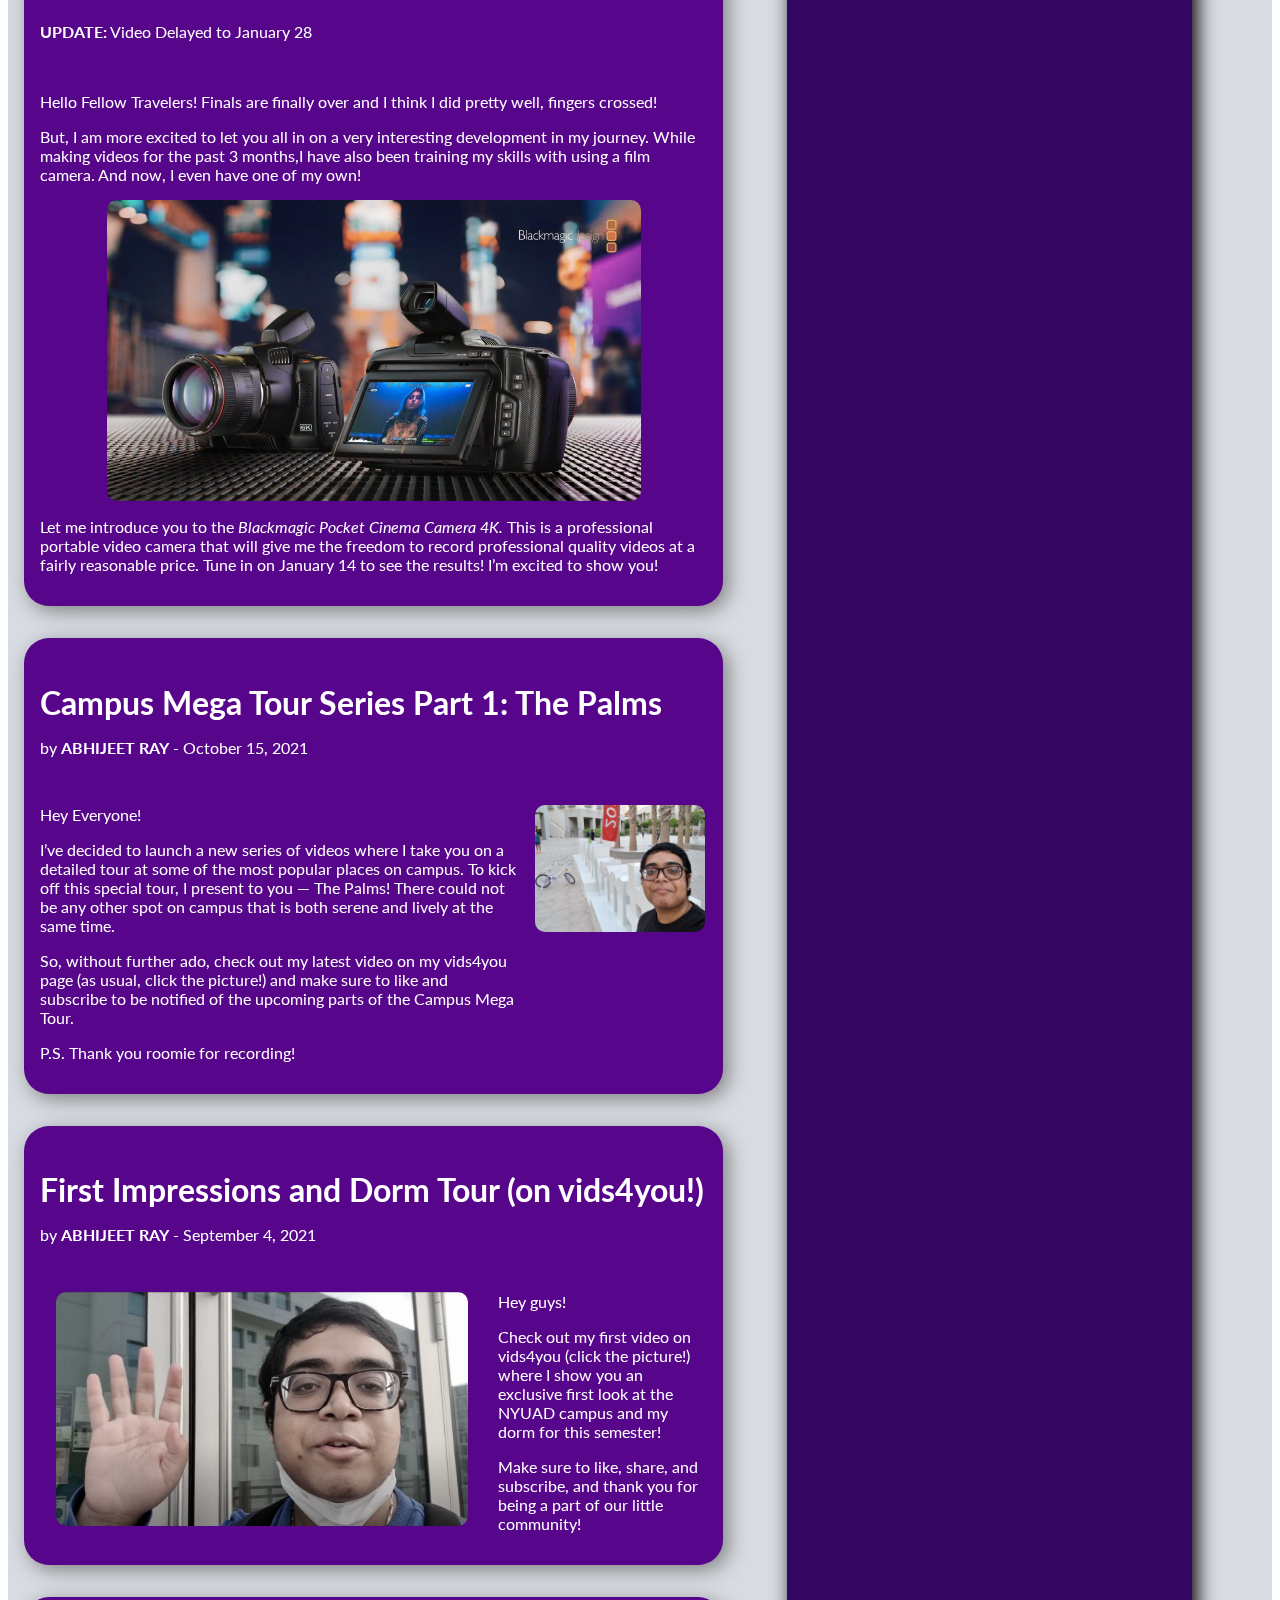
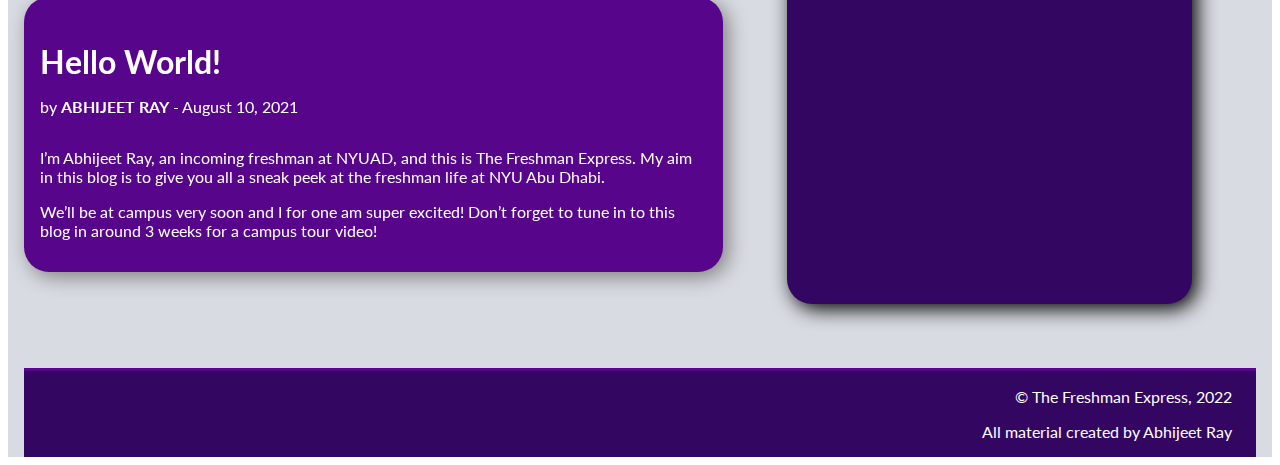
==== commit 8afccc2e: "Update index.html" ====
--- a/index.html
+++ b/index.html
@@ -11,7 +11,7 @@
 	<body>
 		<div class = "blog">
 			<div class = "header">
-				<p>The Freshman Express</p>
+				<img class="header-image"src="header-doodle.png" alt="header">
 			</div>
 			<div class = "feed">
 				<div class = "post" id = "post6">
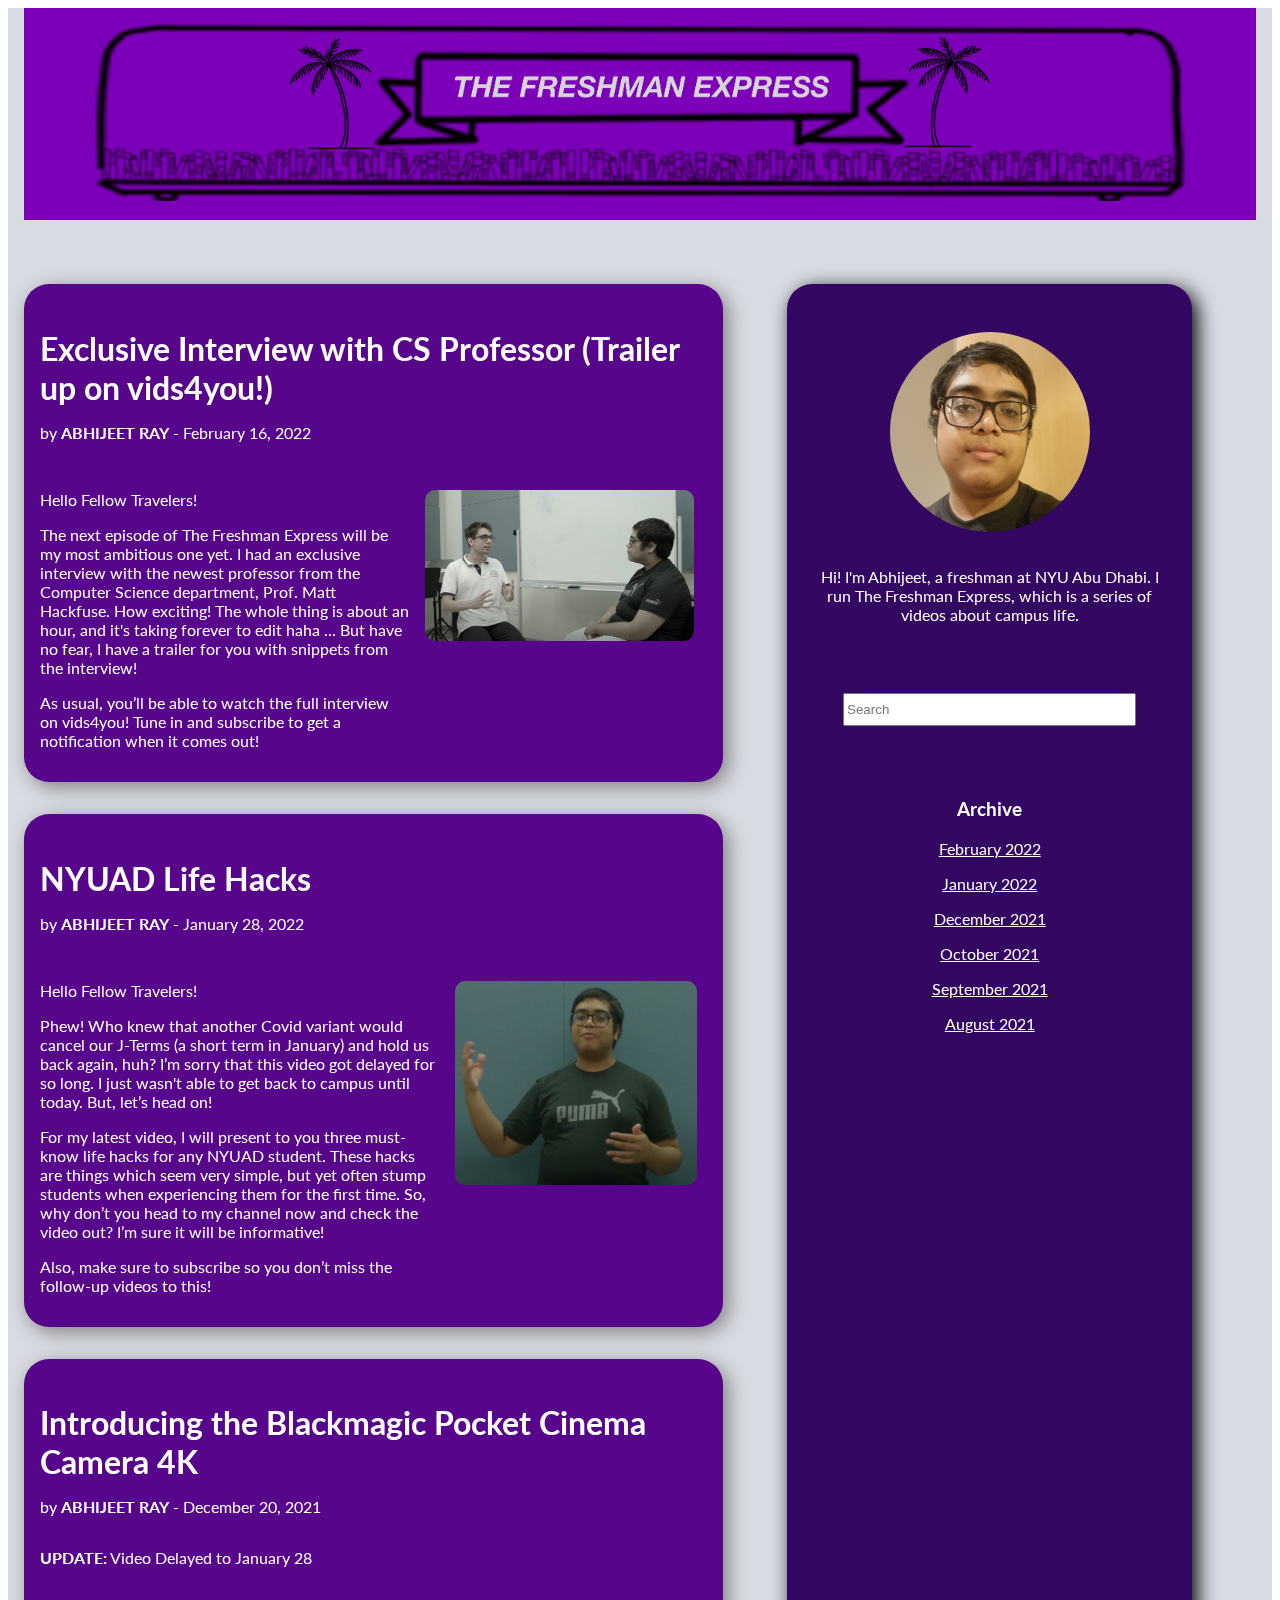
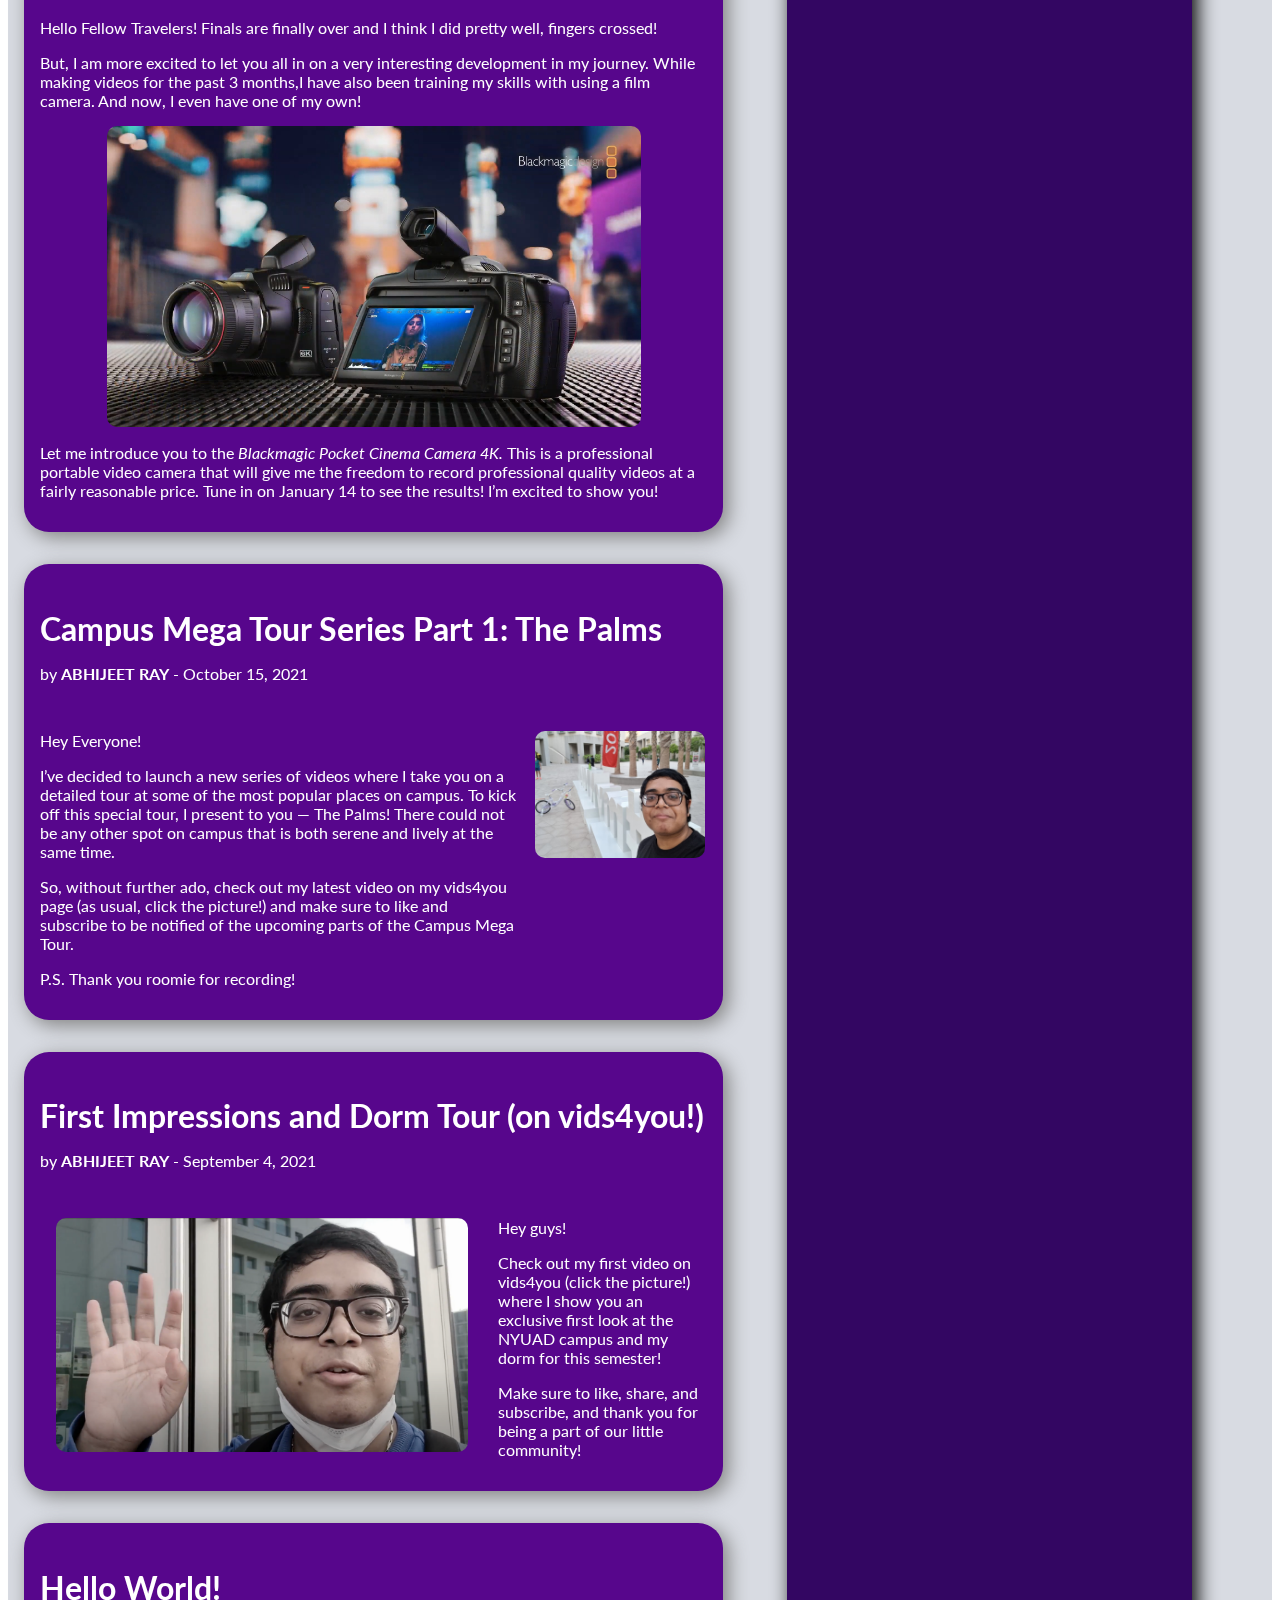
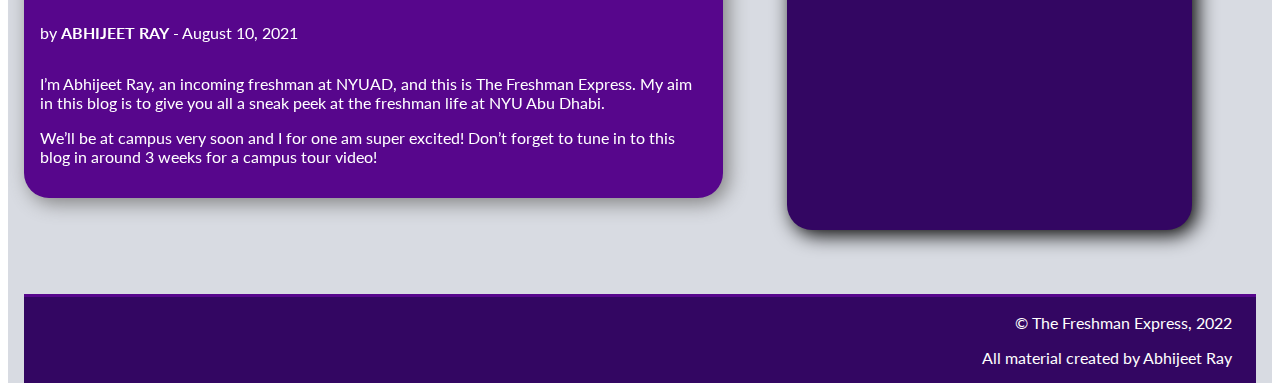
==== commit 51cb64ed: "Added subscription button and prompt." ====
--- a/index.html
+++ b/index.html
@@ -21,7 +21,7 @@
 						<div class = "content">
 							<p>Hello Fellow Travelers!</p>
 
-							<p>The next episode of The Freshman Express will be my most ambitious one yet. I had an exclusive interview with the newest professor from the Computer Science department, Prof. Matt Hackfuse. How exciting! The whole thing is about an hour, and it's taking forever to edit haha ... But have no fear, I have a <a href = "video4.html" target="_blank">trailer for you</a> with snippets from the interview!</p>
+							<p>The next episode of The Freshman Express will be my most ambitious one yet. I had an exclusive interview with the newest professor from the Computer Science department, Prof. Matt Hackfuse. How exciting! The whole thing is about an hour, and it's taking forever to edit haha ... But have no fear, I have a trailer for you with snippets from the interview!</p>
 
 							<p>As usual, you’ll be able to watch the full interview on vids4you! Tune in and subscribe to get a notification when it comes out!</p>
 						</div>
--- a/style.css
+++ b/style.css
@@ -33,11 +33,9 @@
 
 .header {
 	text-align: center;
-	background-color: #330662;
+	background-color: #7c00ba;
 	grid-area: header;
-	font-size: 3em;
-	border-bottom-style: solid;
-	border-color: #57068c;
+	object-fit: contain;
 }
 
 .feed {
